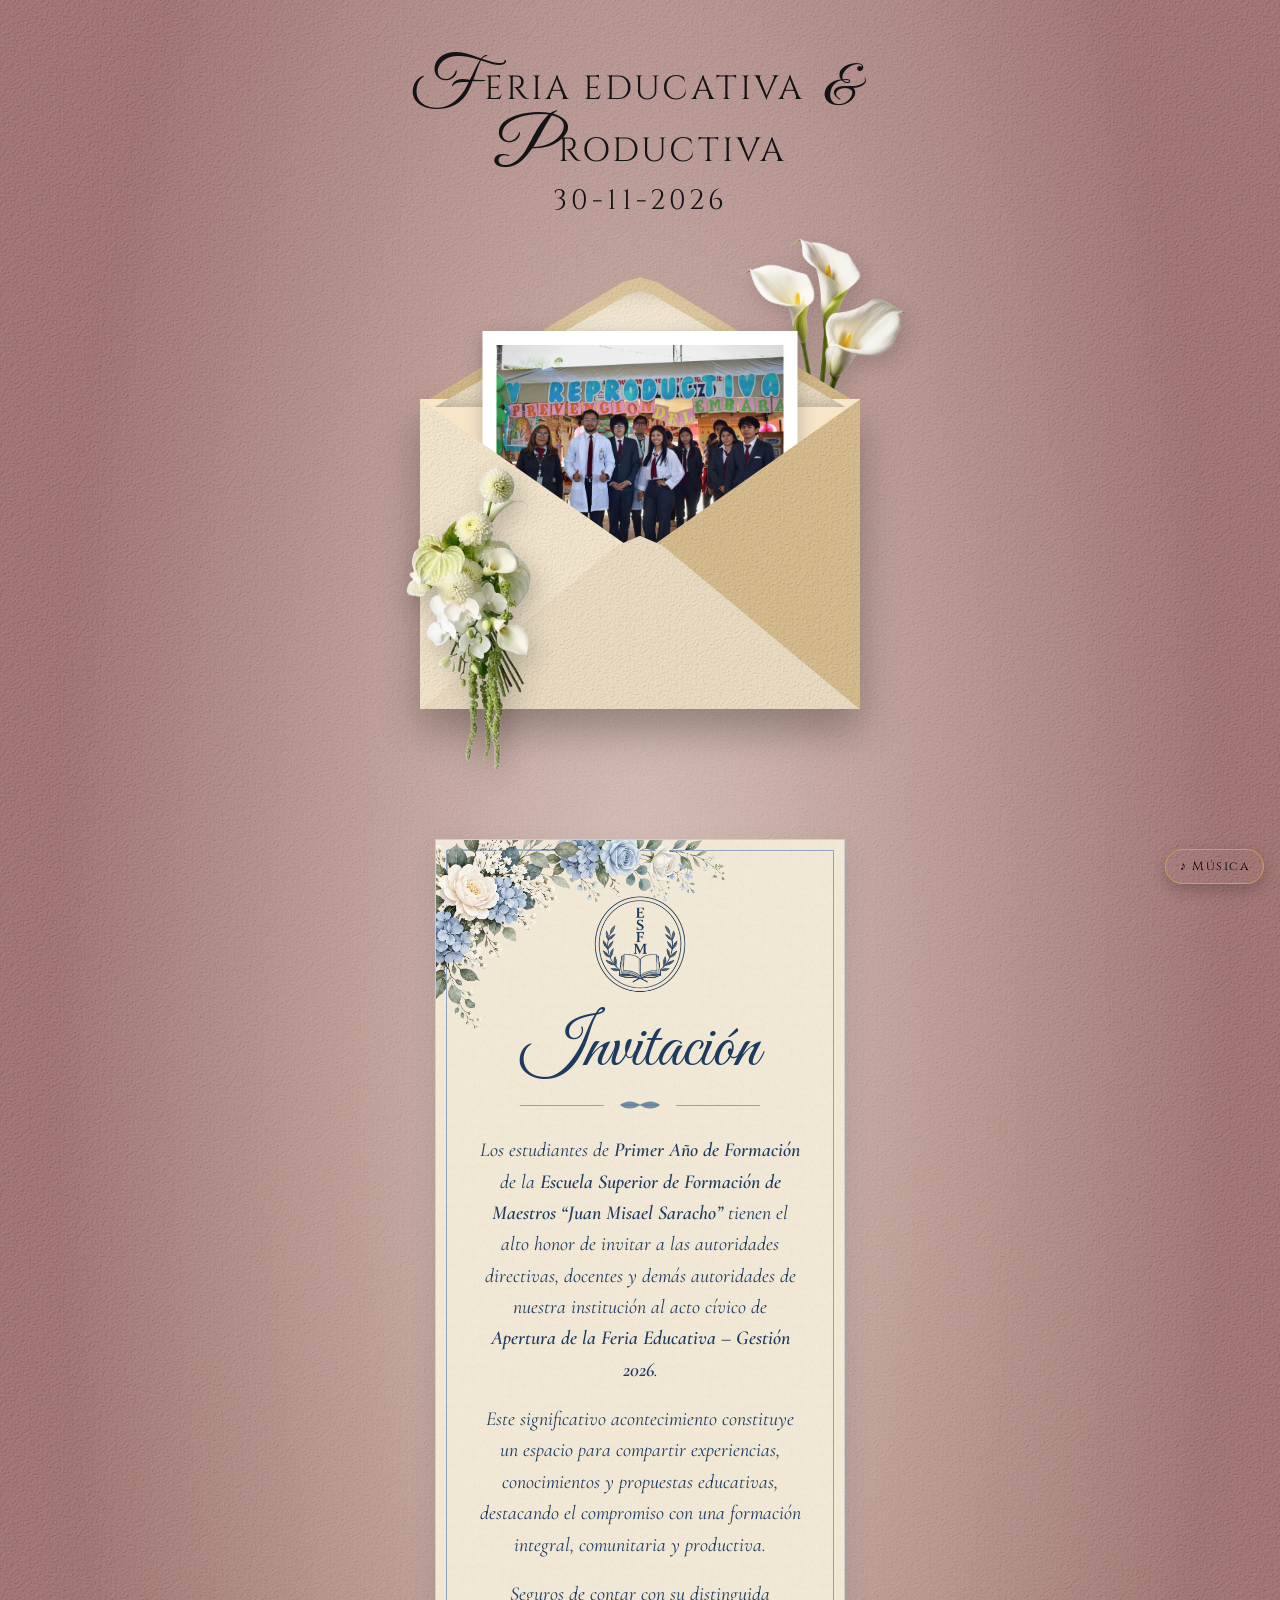
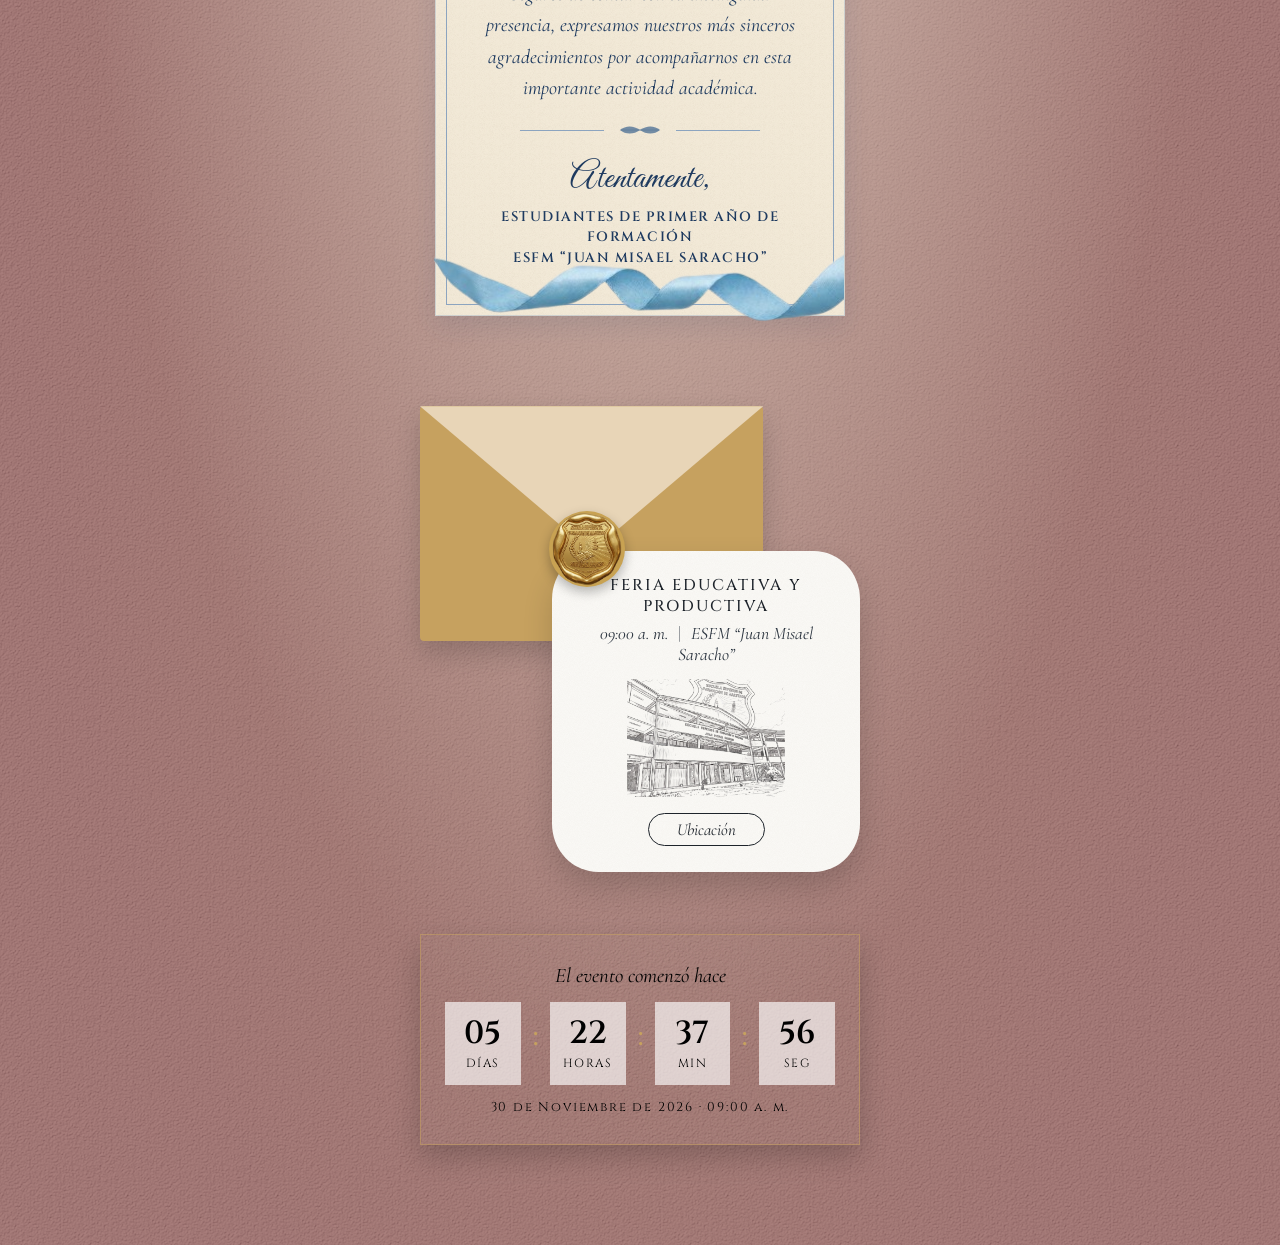
==== componentes/invitacion-final.html @ a8f08524 "first commit" ====
<!DOCTYPE html>
<html lang="es">
<head>
  <meta charset="UTF-8">
  <meta name="viewport" content="width=device-width, initial-scale=1.0">
  <title>Invitación - Feria Educativa y Productiva</title>
  <!-- Fuentes de Google Fonts -->
  <link rel="preconnect" href="https://fonts.googleapis.com">
  <link rel="preconnect" href="https://fonts.gstatic.com" crossorigin>
  <link href="https://fonts.googleapis.com/css2?family=Cinzel:wght@400;500;600&family=Cormorant+Garamond:ital,wght@0,400;0,600;1,400;1,600&family=Great+Vibes&display=swap" rel="stylesheet">
  <!-- Enlace al archivo CSS externo -->
  <link rel="stylesheet" href="style2.css">
</head>
<body>

  <div class="invitation-wrapper">

    <!-- SECCIÓN 1: Portada con el sobre -->
    <section class="hero-section">
      <header class="header-text">
        <h1 class="title-line">
          <span class="script-initial">F</span>ERIA EDUCATIVA
          <span class="script-amp">&amp;</span>
          <br>
          <span class="script-initial">P</span>RODUCTIVA
        </h1>
        <p class="event-date">30-11-2026</p>
      </header>

      <main class="envelope-scene">
        <!-- Imagen 1: Superior derecha (detrás del sobre y de la tarjeta) -->
        <img src="../assets/img/flores1.png" alt="Flores superiores" class="img-top-right">

        <!-- Parte trasera e interior del sobre -->
        <div class="envelope-back-flap"></div>
        <div class="envelope-liner"></div>
        <div class="envelope-inside"></div>

        <!-- Tarjeta / Fotografía que sale del sobre -->
        <div class="photo-card">
          <img src="../assets/img/feria.jpeg" alt="Feria Educativo y Productiva">
        </div>

        <!-- Pliegues delanteros del sobre -->
        <div class="envelope-front">
          <div class="flap-left"></div>
          <div class="flap-right"></div>
          <div class="flap-bottom"></div>
        </div>

        <!-- Imagen 2: Inferior izquierda (por delante del sobre) -->
        <img src="../assets/img/flor2.png" alt="Ramo floral inferior" class="img-bottom-left">
      </main>
    </section>

    <!-- SECCIÓN 2: Tarjeta formal de invitación -->
    <section class="content-section">
      <article class="formal-card">
        <img src="../assets/img/flores_invitacion.png" alt="Decoración superior izquierda" class="card-img-top-left">

        <div class="formal-card-inner">
          <div class="esfm-emblem">
            <img src="../assets/img/escucho.png" alt="Escudo ESFM Juan Misael Saracho" class="emblem-img">
          </div>

          <h2 class="formal-title">Invitación</h2>

          <div class="botanical-divider" aria-hidden="true">
            <span class="divider-line"></span>
            <svg viewBox="0 0 60 20" class="divider-leaf">
              <path d="M30 10 C22 4, 12 4, 5 10 C12 16, 22 16, 30 10 Z" fill="currentColor" opacity="0.85" />
              <path d="M30 10 C38 4, 48 4, 55 10 C48 16, 38 16, 30 10 Z" fill="currentColor" opacity="0.85" />
              <line x1="6" y1="10" x2="54" y2="10" stroke="currentColor" stroke-width="1" />
            </svg>
            <span class="divider-line"></span>
          </div>

          <p class="formal-paragraph">
            Los estudiantes de <strong>Primer Año de Formación</strong> de la
            <strong>Escuela Superior de Formación de Maestros “Juan Misael Saracho”</strong>
            tienen el alto honor de invitar a las autoridades directivas, docentes y demás
            autoridades de nuestra institución al acto cívico de
            <strong>Apertura de la Feria Educativa – Gestión 2026</strong>.
          </p>

          <p class="formal-paragraph">
            Este significativo acontecimiento constituye un espacio para compartir experiencias,
            conocimientos y propuestas educativas, destacando el compromiso con una formación
            integral, comunitaria y productiva.
          </p>

          <p class="formal-paragraph formal-closing-note">
            Seguros de contar con su distinguida presencia, expresamos nuestros más sinceros
            agradecimientos por acompañarnos en esta importante actividad académica.
          </p>

          <div class="botanical-divider" aria-hidden="true">
            <span class="divider-line"></span>
            <svg viewBox="0 0 60 20" class="divider-leaf">
              <path d="M30 10 C22 4, 12 4, 5 10 C12 16, 22 16, 30 10 Z" fill="currentColor" opacity="0.85" />
              <path d="M30 10 C38 4, 48 4, 55 10 C48 16, 38 16, 30 10 Z" fill="currentColor" opacity="0.85" />
              <line x1="6" y1="10" x2="54" y2="10" stroke="currentColor" stroke-width="1" />
            </svg>
            <span class="divider-line"></span>
          </div>

          <footer class="formal-signature">
            <p class="signature-script">Atentamente,</p>
            <p class="signature-org">ESTUDIANTES DE PRIMER AÑO DE FORMACIÓN</p>
            <p class="signature-institution">ESFM “JUAN MISAEL SARACHO”</p>
          </footer>
        </div>

        <img src="../assets/img/tira.png" alt="Decoración inferior" class="card-img-bottom-right">
      </article>
    </section>

    <!-- SECCIÓN 3: Sobre, sello, tarjeta de evento y ubicación en Google Maps -->
    <section class="location-section">
      <div class="location-scene">
        <div class="loc-envelope-back">
          <div class="loc-envelope-flap"></div>
        </div>

        <div class="loc-seal" aria-hidden="true">
          <img src="../assets/img/sello.png" alt="Sello ESFM" class="loc-seal-img">
        </div>

        <article class="loc-card">
          <h2 class="loc-card-title">FERIA EDUCATIVA Y PRODUCTIVA</h2>

          <p class="loc-card-meta">
            <span>09:00 a. m.</span>
            <span class="loc-meta-separator">|</span>
            <span>ESFM “Juan Misael Saracho”</span>
          </p>

          <div class="loc-venue-box">
            <img src="../assets/img/esfm.png" alt="ESFM Juan Misael Saracho" class="loc-venue-img">
          </div>

          <a
            href="https://www.google.com/maps/search/?api=1&query=ESFM+Juan+Misael+Saracho+Tarija+Bolivia"
            target="_blank"
            rel="noopener noreferrer"
            class="loc-map-btn"
          >
            Ubicación
          </a>
        </article>
      </div>
    </section>
<!-- SECCIÓN 4: Cuenta regresiva persistente al evento -->
    <section class="countdown-section" aria-label="Cuenta regresiva para el evento">
      <div class="countdown-card">
        <p class="countdown-kicker" id="countdown-status">Faltan para el inicio</p>

        <div class="countdown-grid">
          <div class="time-box">
            <span class="time-value" id="cd-days">00</span>
            <span class="time-label">Días</span>
          </div>
          <span class="time-sep">:</span>
          <div class="time-box">
            <span class="time-value" id="cd-hours">00</span>
            <span class="time-label">Horas</span>
          </div>
          <span class="time-sep">:</span>
          <div class="time-box">
            <span class="time-value" id="cd-minutes">00</span>
            <span class="time-label">Min</span>
          </div>
          <span class="time-sep">:</span>
          <div class="time-box">
            <span class="time-value" id="cd-seconds">00</span>
            <span class="time-label">Seg</span>
          </div>
        </div>

        <p class="countdown-date-note">30 de Noviembre de 2026 · 09:00 a. m.</p>
      </div>
    </section>
  </div>
<!-- Audio de fondo de la invitación -->
  <audio id="bg-music" loop preload="auto">
    <source src="../assets/music/brief.mp3" type="audio/mpeg">
  </audio>

  <!-- Botón discreto para controlar la música -->
  <button type="button" id="music-toggle" class="music-btn" aria-label="Activar o pausar música">
    ♪ Música
  </button>

  <script src="script2.js"></script>
</body>
</html>
---- componentes/style2.css ----
:root {
  --bg-paper: #722F37;
  --envelope-dark: #c6a15f;
  --envelope-mid: #F7E5C8;
  --envelope-light: #e8d5b7;
  --text-color: #141414;
}

* {
  margin: 0;
  padding: 0;
  box-sizing: border-box;
}

html {
  scroll-behavior: smooth;
}

body {
  min-height: 100vh;
  display: flex;
  flex-direction: column;
  align-items: center;
  justify-content: flex-start;
  background-color: var(--bg-paper); /* Tono arena cálido base */
  /* Textura realista de arena fina con relieve y granos */
  background-image: 
    /* 1. Iluminación suave tipo duna / luz natural */
    radial-gradient(ellipse at 50% 35%, rgba(255, 250, 240, 0.55) 0%, transparent 65%),
    radial-gradient(ellipse at 50% 55%, rgba(186, 162, 124, 0.25) 0%, transparent 70%),
    /* 2. Relieve granular 3D de arena mediante iluminación SVG */
    url("data:image/svg+xml,%3Csvg viewBox='0 0 160 160' xmlns='http://www.w3.org/2000/svg'%3E%3Cfilter id='sandTexture'%3E%3CfeTurbulence type='fractalNoise' baseFrequency='1.35' numOctaves='3' seed='12' stitchTiles='stitch' result='noise'/%3E%3CfeDiffuseLighting in='noise' lighting-color='%23f7eedc' surfaceScale='1.6' result='light'%3E%3CfeDistantLight azimuth='45' elevation='55'/%3E%3C/feDiffuseLighting%3E%3C/filter%3E%3Crect width='100%25' height='100%25' filter='url(%23sandTexture)' opacity='0.42'/%3E%3C/svg%3E");
  background-repeat: no-repeat, no-repeat, repeat;
  background-size: 100% 100%, 100% 100%, 150px 150px;
  font-family: 'Cinzel', serif;
  overflow-x: hidden;
  padding: 50px 20px 80px 20px;
}

.invitation-wrapper {
  position: relative;
  width: 100%;
  max-width: 680px;
  display: flex;
  flex-direction: column;
  align-items: center;
}

/* Contenedor de la portada */
.hero-section {
  width: 100%;
  display: flex;
  flex-direction: column;
  align-items: center;
}

/* Encabezado tipográfico */
.header-text {
  text-align: center;
  color: var(--text-color);
  margin-bottom: 120px;
  z-index: 10;
}

.title-line {
  font-size: clamp(1.35rem, 3.5vw, 2.1rem);
  font-weight: 400;
  letter-spacing: 3px;
  line-height: 1.3;
  text-transform: uppercase;
}

.script-initial {
  font-family: 'Great Vibes', cursive;
  font-size: clamp(2.8rem, 6vw, 4.2rem);
  font-weight: 400;
  letter-spacing: 0;
  line-height: 0.7;
  display: inline-block;
  transform: translateY(4px);
  margin-right: 2px;
}

.script-amp {
  font-family: 'Great Vibes', cursive;
  font-size: clamp(2.4rem, 5vw, 3.5rem);
  margin: 0 8px;
  display: inline-block;
  transform: translateY(3px);
}

.event-date {
  margin-top: 10px;
  font-size: clamp(1.2rem, 3vw, 1.75rem);
  letter-spacing: 4px;
  font-weight: 400;
}

/* Contenedor principal del sobre */
.envelope-scene {
  position: relative;
  width: 440px;
  height: 310px;
  margin-top: 60px;
  /* Espacio inferior para que el ramo colgante no choque con lo que pongas debajo */
  margin-bottom: 110px; 
}

/* =========================================================
   IMAGEN 1: Superior derecha (Detrás del sobre y la tarjeta)
   ========================================================= */
.img-top-right {
  position: absolute;
  top: -175px;
  right: -55px;
  width: 185px;
  z-index: 1;
  pointer-events: none;
  filter: drop-shadow(4px 8px 10px rgba(0, 0, 0, 0.15));
}

/* Solapa trasera del sobre */
.envelope-back-flap {
  position: absolute;
  top: -125px;
  left: 0;
  width: 100%;
  height: 130px;
  background-color: var(--envelope-dark);
  background-image:
    radial-gradient(ellipse at 50% 35%, rgba(255, 250, 240, 0.28) 0%, transparent 65%),
    url("data:image/svg+xml,%3Csvg viewBox='0 0 160 160' xmlns='http://www.w3.org/2000/svg'%3E%3Cfilter id='sandEnvelopeBack'%3E%3CfeTurbulence type='fractalNoise' baseFrequency='1.35' numOctaves='3' seed='12' stitchTiles='stitch' result='noise'/%3E%3CfeDiffuseLighting in='noise' lighting-color='%23f7eedc' surfaceScale='1.6' result='light'%3E%3CfeDistantLight azimuth='45' elevation='55'/%3E%3C/feDiffuseLighting%3E%3C/filter%3E%3Crect width='100%25' height='100%25' filter='url(%23sandEnvelopeBack)' opacity='0.38'/%3E%3C/svg%3E");
  background-repeat: no-repeat, repeat;
  background-size: 100% 100%, 150px 150px;
  clip-path: polygon(0% 100%, 46% 6%, 50% 2%, 54% 6%, 100% 100%);
  border-radius: 20px 20px 0 0;
  z-index: 2;
}
/* Interior decorativo de la solapa */
.envelope-liner {
  position: absolute;
  top: -112px;
  left: 14px;
  width: calc(100% - 28px);
  height: 120px;
  background-color: var(--envelope-light);
  background-image:
    radial-gradient(ellipse at 50% 40%, rgba(255, 250, 240, 0.45) 0%, transparent 70%),
    url("data:image/svg+xml,%3Csvg viewBox='0 0 160 160' xmlns='http://www.w3.org/2000/svg'%3E%3Cfilter id='sandEnvelopeLiner'%3E%3CfeTurbulence type='fractalNoise' baseFrequency='1.35' numOctaves='3' seed='12' stitchTiles='stitch' result='noise'/%3E%3CfeDiffuseLighting in='noise' lighting-color='%23f7eedc' surfaceScale='1.6' result='light'%3E%3CfeDistantLight azimuth='45' elevation='55'/%3E%3C/feDiffuseLighting%3E%3C/filter%3E%3Crect width='100%25' height='100%25' filter='url(%23sandEnvelopeLiner)' opacity='0.42'/%3E%3C/svg%3E");
  background-repeat: no-repeat, repeat;
  background-size: 100% 100%, 150px 150px;
  clip-path: polygon(0% 100%, 47% 6%, 50% 3%, 53% 6%, 100% 100%);
  z-index: 3;
  box-shadow: inset 0 0 20px rgba(0, 0, 0, 0.25);
}

/* Cuerpo interior oscuro del sobre */
.envelope-inside {
  position: absolute;
  inset: 0;
  background-color: var(--envelope-mid);
  box-shadow: 0 22px 38px rgba(0, 0, 0, 0.28);
  z-index: 2;
}

/* Tarjeta / Fotografía que sale del sobre */
.photo-card {
  position: absolute;
  top: -68px;
  left: 50%;
  transform: translateX(-50%);
  width: 315px;
  height: 290px;
  background-color: #ffffff;
  padding: 14px 14px 35px 14px;
  box-shadow: 0 6px 18px rgba(0, 0, 0, 0.22);
  z-index: 4;
  transition: transform 0.4s ease;
}

.envelope-scene:hover .photo-card {
  transform: translateX(-50%) translateY(-14px);
}

.photo-card img {
  width: 100%;
  height: 100%;
  object-fit: cover;
  display: block;
  background-color: #dcdad3;
}

/* Pliegues frontales del sobre */
.envelope-front {
  position: absolute;
  inset: 0;
  z-index: 5;
  pointer-events: none;
  overflow: hidden;
}

.flap-left,
.flap-right,
.flap-bottom {
  position: absolute;
  inset: 0;
  background-image:
    url("data:image/svg+xml,%3Csvg viewBox='0 0 160 160' xmlns='http://www.w3.org/2000/svg'%3E%3Cfilter id='sandFlap'%3E%3CfeTurbulence type='fractalNoise' baseFrequency='1.35' numOctaves='3' seed='12' stitchTiles='stitch' result='noise'/%3E%3CfeDiffuseLighting in='noise' lighting-color='%23f7eedc' surfaceScale='1.6' result='light'%3E%3CfeDistantLight azimuth='45' elevation='55'/%3E%3C/feDiffuseLighting%3E%3C/filter%3E%3Crect width='100%25' height='100%25' filter='url(%23sandFlap)' opacity='0.42'/%3E%3C/svg%3E");
  background-repeat: repeat;
  background-size: 150px 150px;
}

.flap-left {
  background-color: var(--envelope-mid);
  clip-path: polygon(0 0, 52% 52%, 0 100%);
  filter: drop-shadow(3px 0 6px rgba(0, 0, 0, 0.25));
}

.flap-right {
  background-color: var(--envelope-dark);
  clip-path: polygon(100% 0, 48% 52%, 100% 100%);
  filter: drop-shadow(-3px 0 6px rgba(0, 0, 0, 0.25));
}

.flap-bottom {
  background-color: var(--envelope-light);
  clip-path: polygon(0 100%, 45% 47%, 50% 44%, 55% 47%, 100% 100%);
  filter: drop-shadow(0 -4px 8px rgba(0, 0, 0, 0.3));
}

/* =========================================================
   IMAGEN 2: Inferior izquierda (Por delante del sobre)
   ========================================================= */
.img-bottom-left {
  position: absolute;
  bottom: -65px;
  left: -105px;
  width: 320px;
  z-index: 6;
  pointer-events: none;
  filter: drop-shadow(5px 10px 12px rgba(0, 0, 0, 0.22));
}

/* =========================================================
   SECCIONES INFERIORES (Scroll)
   ========================================================= */
.content-section {
  width: 100%;
  padding-top: 20px;
  text-align: center;
  color: var(--text-color);
  /* Ejemplo de altura mínima mientras agregas más bloques */
  min-height: 400px; 
}

.scroll-hint {
  font-size: 0.9rem;
  letter-spacing: 2px;
  opacity: 0.7;
}

/* Adaptación responsiva para pantallas móviles */
@media (max-width: 540px) {
  .envelope-scene {
    width: 310px;
    height: 220px;
    margin-bottom: 80px;
  }
  .photo-card {
    width: 225px;
    height: 210px;
    top: -48px;
    padding: 10px;
  }
  .envelope-back-flap {
    top: -90px;
    height: 95px;
  }
  .envelope-liner {
    top: -80px;
    height: 88px;
  }
  .img-top-right {
    width: 145px;
    top: -125px;
    right: -25px;
  }
  .img-bottom-left {
    width: 210px;
    bottom: -45px;
    left: -60px;
  }
}


/* =========================================================
   SECCIÓN 2: INVITACIÓN FORMAL (ESTILO REFERENCIA)
   ========================================================= */
.content-section {
  --card-bg: #F4EDE2;
  --celeste-claro: #A9BDD3;
  --celeste-medio: #8CA4BF;
  --celeste-oscuro: #5D7B9B;
  --azul-marino: #1E3A5F;

  width: 100%;
  max-width: 410px;
  padding-top: 20px;
}

.formal-card {
  background-color: var(--card-bg);
  background-image: url("data:image/svg+xml,%3Csvg viewBox='0 0 120 120' xmlns='http://www.w3.org/2000/svg'%3E%3Cfilter id='cardSand'%3E%3CfeTurbulence type='turbulence' baseFrequency='1.75' numOctaves='2' seed='8' stitchTiles='stitch'/%3E%3CfeColorMatrix type='matrix' values='0 0 0 0 0.40  0 0 0 0 0.34  0 0 0 0 0.24  0 0 0 0.14 0'/%3E%3C/filter%3E%3Crect width='100%25' height='100%25' filter='url(%23cardSand)'/%3E%3C/svg%3E");
  background-size: 100px 100px;
  color: var(--azul-marino);
  padding: 14px;
  box-shadow: 0 10px 24px rgba(30, 58, 95, 0.12);
  border: 1px solid rgba(140, 164, 191, 0.35);
}



.formal-card {
  position: relative; /* Necesario para posicionar las imágenes en las esquinas */
  background-color: #f3ead8;
  background-image: url("data:image/svg+xml,%3Csvg viewBox='0 0 120 120' xmlns='http://www.w3.org/2000/svg'%3E%3Cfilter id='cardSand'%3E%3CfeTurbulence type='turbulence' baseFrequency='1.75' numOctaves='2' seed='8' stitchTiles='stitch'/%3E%3CfeColorMatrix type='matrix' values='0 0 0 0 0.40  0 0 0 0 0.34  0 0 0 0 0.24  0 0 0 0.14 0'/%3E%3C/filter%3E%3Crect width='100%25' height='100%25' filter='url(%23cardSand)'/%3E%3C/svg%3E");
  background-size: 100px 100px;
  color: var(--azul-marino);
  padding: 10px;
  box-shadow: 0 10px 24px rgba(30, 58, 95, 0.12);
  border: 1px solid rgba(140, 164, 191, 0.35);
}

/* Asegura que el contenido interno quede por encima de las imágenes si llegan a rozar */
.formal-card-inner {
  position: relative;
  z-index: 2;
  border: 1.5px solid var(--celeste-medio);
  padding: 36px 32px;
  text-align: center;
}

/* Imagen dentro de la tarjeta o sección */
.card-img-top-left{
  position: absolute;
  width: 340px;      /* Cambia este valor para hacerla más grande o más pequeña */
  height: auto;      /* Mantiene la proporción original */
  max-width: none;   /* Evita que algún estilo general la limite */
  z-index: 3;
  pointer-events: none;
  top: 0px;
  left: 0px;
}
.card-img-bottom-right {
  position: absolute;
  bottom: clamp(-18px, -2.5vw, -10px);
  right: 0;
  width: clamp(160px, 42vw, 410px); /* Se adapta entre 160px en móvil y 360px en escritorio */
  height: auto;
  z-index: 3;
  pointer-events: none;
  
}


@media (max-width: 560px) {

  .card-img-top-left {
    top: 0px;
    left: 0px;
  }

  .card-img-bottom-right {
    width: clamp(140px, 90vw, 410px);
    bottom: -18px;
    right: 0;
  }
}



.esfm-emblem {
  width: 112px;
  height: 112px;
  margin: 0 auto 14px;
  display: flex;
  align-items: center;
  justify-content: center;
}

.emblem-img {
  width: 100%;
  height: 100%;
  object-fit: contain; /* Ajusta la imagen al tamaño sin recortarla ni deformarla */
  display: block;
}

.formal-title {
  font-family: 'Great Vibes', cursive;
  font-size: clamp(3rem, 7vw, 4.4rem);
  font-weight: 400;
  color: var(--azul-marino);
  line-height: 1.05;
  margin-bottom: 6px;
}

.botanical-divider {
  display: flex;
  align-items: center;
  justify-content: center;
  gap: 12px;
  max-width: 240px;
  margin: 10px auto 22px;
  color: var(--celeste-oscuro);
}

.divider-line {
  flex: 1;
  height: 1px;
  background-color: var(--celeste-medio);
}

.divider-leaf {
  width: 48px;
  height: 16px;
  flex-shrink: 0;
}

.formal-paragraph {
  font-family: 'Cormorant Garamond', serif;
  font-style: italic;
  font-size: clamp(1.08rem, 2.3vw, 1.24rem);
  line-height: 1.58;
  color: var(--azul-marino);
  margin-bottom: 18px;
}

.formal-paragraph strong {
  font-weight: 600;
}

/* Grid de DÍA / HORA / LUGAR */
.event-details-grid {
  display: grid;
  grid-template-columns: repeat(3, 1fr);
  margin: 26px 0 24px;
  padding: 12px 0;
  border-top: 1px solid rgba(140, 164, 191, 0.45);
  border-bottom: 1px solid rgba(140, 164, 191, 0.45);
}

.detail-item {
  padding: 6px 12px;
  display: flex;
  flex-direction: column;
  align-items: center;
}

.detail-item + .detail-item {
  border-left: 1px solid var(--celeste-medio);
}

.detail-icon {
  width: 26px;
  height: 26px;
  color: var(--celeste-oscuro);
  margin-bottom: 8px;
}

.detail-icon svg {
  width: 100%;
  height: 100%;
}

.detail-label {
  font-family: 'Cinzel', serif;
  font-size: 0.78rem;
  letter-spacing: 2.5px;
  font-weight: 600;
  color: var(--azul-marino);
  margin-bottom: 6px;
}

.detail-value {
  font-family: 'Cormorant Garamond', serif;
  font-style: italic;
  font-size: 1.05rem;
  line-height: 1.35;
  color: var(--azul-marino);
}

/* Firma final */
.formal-signature {
  margin-top: 8px;
}

.signature-script {
  font-family: 'Great Vibes', cursive;
  font-size: 2.2rem;
  color: var(--azul-marino);
  line-height: 1.1;
  margin-bottom: 8px;
}

.signature-org,
.signature-institution {
  font-family: 'Cinzel', serif;
  font-size: 0.85rem;
  letter-spacing: 1.5px;
  font-weight: 600;
  line-height: 1.5;
  color: var(--azul-marino);
}

@media (max-width: 560px) {
  .formal-card {
    padding: 12px;
  }

  .formal-card-inner {
    padding: 26px 16px;
  }

  .event-details-grid {
    grid-template-columns: 1fr;
    gap: 16px;
  }

  .detail-item + .detail-item {
    border-left: none;
    border-top: 1px solid rgba(140, 164, 191, 0.35);
    padding-top: 14px;
  }
}

/* =========================================================
   SECCIÓN 3: SOBRE, SELLO Y TARJETA DE UBICACIÓN
   ========================================================= */
.location-section {
  width: 100%;
  max-width: 520px;
  padding-top: 90px;
  padding-bottom: 20px;
  display: flex;
  justify-content: center;
}

.location-scene {
  position: relative;
  width: 100%;
  max-width: 440px;
  padding-bottom: 10px;
}

/* Sobre trasero */
.loc-envelope-back {
  position: relative;
  width: 78%;
  height: 235px;
  background-color: var(--envelope-dark);
  border-radius: 4px;
  box-shadow: 0 12px 26px rgba(0, 0, 0, 0.18);
  z-index: 1;
}

.loc-envelope-flap {
  position: absolute;
  inset: 0;
  background-color: var(--envelope-light);
  clip-path: polygon(0 0, 100% 0, 50% 62%);
  filter: drop-shadow(0 3px 5px rgba(0, 0, 0, 0.22));
}

/* Sello circular superpuesto */
.loc-seal {
  position: absolute;
  top: 105px;
  left: 38%;
  transform: translateX(-50%);
  width: 76px;
  height: 76px;
  border-radius: 50%;
  background-color: #c8a252;
  box-shadow: 0 5px 12px rgba(0, 0, 0, 0.28);
  z-index: 4;
  display: flex;
  align-items: center;
  justify-content: center;
  overflow: hidden;
}

.loc-seal-img {
  width: 100%;
  height: 100%;
  object-fit: cover;
  display: block;
}

/* Tarjeta blanca */
.loc-card {
  position: relative;
  width: 70%;
  margin-left: auto;
  margin-top: -90px;
  background-color: #fbfaf7;
  background-image: url("data:image/svg+xml,%3Csvg viewBox='0 0 140 140' xmlns='http://www.w3.org/2000/svg'%3E%3Cfilter id='cardPaper'%3E%3CfeTurbulence type='fractalNoise' baseFrequency='1.2' numOctaves='3' seed='19' stitchTiles='stitch'/%3E%3CfeColorMatrix type='matrix' values='0 0 0 0 0.45  0 0 0 0 0.40  0 0 0 0 0.32  0 0 0 0.08 0'/%3E%3C/filter%3E%3Crect width='100%25' height='100%25' filter='url(%23cardPaper)'/%3E%3C/svg%3E");
  background-size: 140px 140px;
  padding: 24px 20px 26px;
  box-shadow: 0 14px 30px rgba(0, 0, 0, 0.16);
  text-align: center;
  z-index: 3;
  border-radius: 15%;
}

.loc-card-title {
  font-family: 'Cinzel', serif;
  font-size: clamp(0.82rem, 2.2vw, 0.98rem);
  font-weight: 500;
  letter-spacing: 2px;
  color: #1e242b;
  margin-bottom: 6px;
}

.loc-card-meta {
  font-family: 'Cormorant Garamond', serif;
  font-style: italic;
  font-size: clamp(0.95rem, 2.4vw, 1.1rem);
  color: #2c3540;
  margin-bottom: 14px;
}

.loc-meta-separator {
  margin: 0 6px;
  font-style: normal;
  opacity: 0.65;
}

/* Contenedor de la imagen de la ESFM */
.loc-venue-box {
  width: 100%;
  max-width: 190px;
  height: 118px;
  margin: 0 auto 16px;
  display: flex;
  align-items: center;
  justify-content: center;
  overflow: hidden;
}

.loc-venue-img {
  width: 100%;
  height: 100%;
  object-fit: contain;
  display: block;
}

/* Botón pill de Ubicación */
.loc-map-btn {
  display: inline-block;
  font-family: 'Cormorant Garamond', serif;
  font-style: italic;
  font-size: 1.05rem;
  color: #1e242b;
  text-decoration: none;
  padding: 5px 28px;
  border: 1.2px solid #1e242b;
  border-radius: 999px;
  background-color: transparent;
  transition: background-color 0.25s ease, color 0.25s ease, transform 0.2s ease;
}

.loc-map-btn:hover {
  background-color: #1e242b;
  color: #fbfaf7;
  transform: translateY(-1px);
}

@media (max-width: 520px) {
  .loc-envelope-back {
    width: 82%;
    height: 195px;
  }

  .loc-seal {
    top: 80px;
    left: 42%;
    width: 64px;
    height: 64px;
  }

  .loc-card {
    width: 60%;
    margin-top: -78px;
    padding: 20px 14px 22px;
    border-radius: 15%;
  }

  .loc-venue-box {
    max-width: 155px;
    height: 98px;
  }
}

/* =========================================================
   SECCIÓN 4: CUENTA REGRESIVA PERSISTENTE
   ========================================================= */
.countdown-section {
  width: 100%;
  max-width: 440px;
  padding-top: clamp(16px, 4vw, 32px);
  padding-bottom: 20px;
}

.countdown-card {
  background-color: var(--card-bg);
  background-image: url("data:image/svg+xml,%3Csvg viewBox='0 0 120 120' xmlns='http://www.w3.org/2000/svg'%3E%3Cfilter id='cardSand'%3E%3CfeTurbulence type='turbulence' baseFrequency='1.75' numOctaves='2' seed='8' stitchTiles='stitch'/%3E%3CfeColorMatrix type='matrix' values='0 0 0 0 0.40  0 0 0 0 0.34  0 0 0 0 0.24  0 0 0 0.14 0'/%3E%3C/filter%3E%3Crect width='100%25' height='100%25' filter='url(%23cardSand)'/%3E%3C/svg%3E");
  background-size: 100px 100px;
  border: 1px solid rgba(198, 161, 95, 0.55);
  box-shadow: 0 12px 26px rgba(0, 0, 0, 0.2);
  padding: clamp(20px, 5vw, 28px) clamp(14px, 4vw, 24px);
  text-align: center;
  color: var(--azul-marino);
}

.countdown-kicker {
  font-family: 'Cormorant Garamond', serif;
  font-style: italic;
  font-size: clamp(1.1rem, 3vw, 1.3rem);
  color: var(--azul-marino);
  margin-bottom: 14px;
}

.countdown-grid {
  display: flex;
  align-items: center;
  justify-content: center;
  gap: clamp(6px, 2vw, 12px);
}

.time-box {
  flex: 1;
  min-width: 0;
  background: rgba(255, 255, 255, 0.65);
  border: 1px solid var(--celeste-medio);
  padding: clamp(10px, 2.5vw, 14px) 4px;
  display: flex;
  flex-direction: column;
  align-items: center;
}

.time-value {
  font-family: 'Cinzel', serif;
  font-size: clamp(1.35rem, 5vw, 2rem);
  font-weight: 600;
  line-height: 1.1;
  color: var(--azul-marino);
}

.time-label {
  font-family: 'Cinzel', serif;
  font-size: clamp(0.62rem, 1.8vw, 0.74rem);
  letter-spacing: 1.5px;
  text-transform: uppercase;
  color: var(--celeste-oscuro);
  margin-top: 4px;
}

.time-sep {
  font-family: 'Cinzel', serif;
  font-size: clamp(1.2rem, 4vw, 1.6rem);
  font-weight: 600;
  color: var(--envelope-dark);
  transform: translateY(-6px);
}

.countdown-date-note {
  margin-top: 14px;
  font-family: 'Cinzel', serif;
  font-size: clamp(0.7rem, 2vw, 0.8rem);
  letter-spacing: 1.8px;
  color: var(--celeste-oscuro);
}

.music-btn {
  position: fixed;
  right: 16px;
  bottom: 16px;
  z-index: 50;
  font-family: 'Cinzel', serif;
  font-size: 0.78rem;
  letter-spacing: 1.5px;
  color: var(--azul-marino);
  background-color: var(--card-bg);
  border: 1px solid var(--envelope-dark);
  border-radius: 999px;
  padding: 8px 14px;
  box-shadow: 0 6px 16px rgba(0, 0, 0, 0.22);
  cursor: pointer;
  transition: transform 0.2s ease, background-color 0.2s ease;
}

.music-btn:hover {
  transform: translateY(-2px);
}
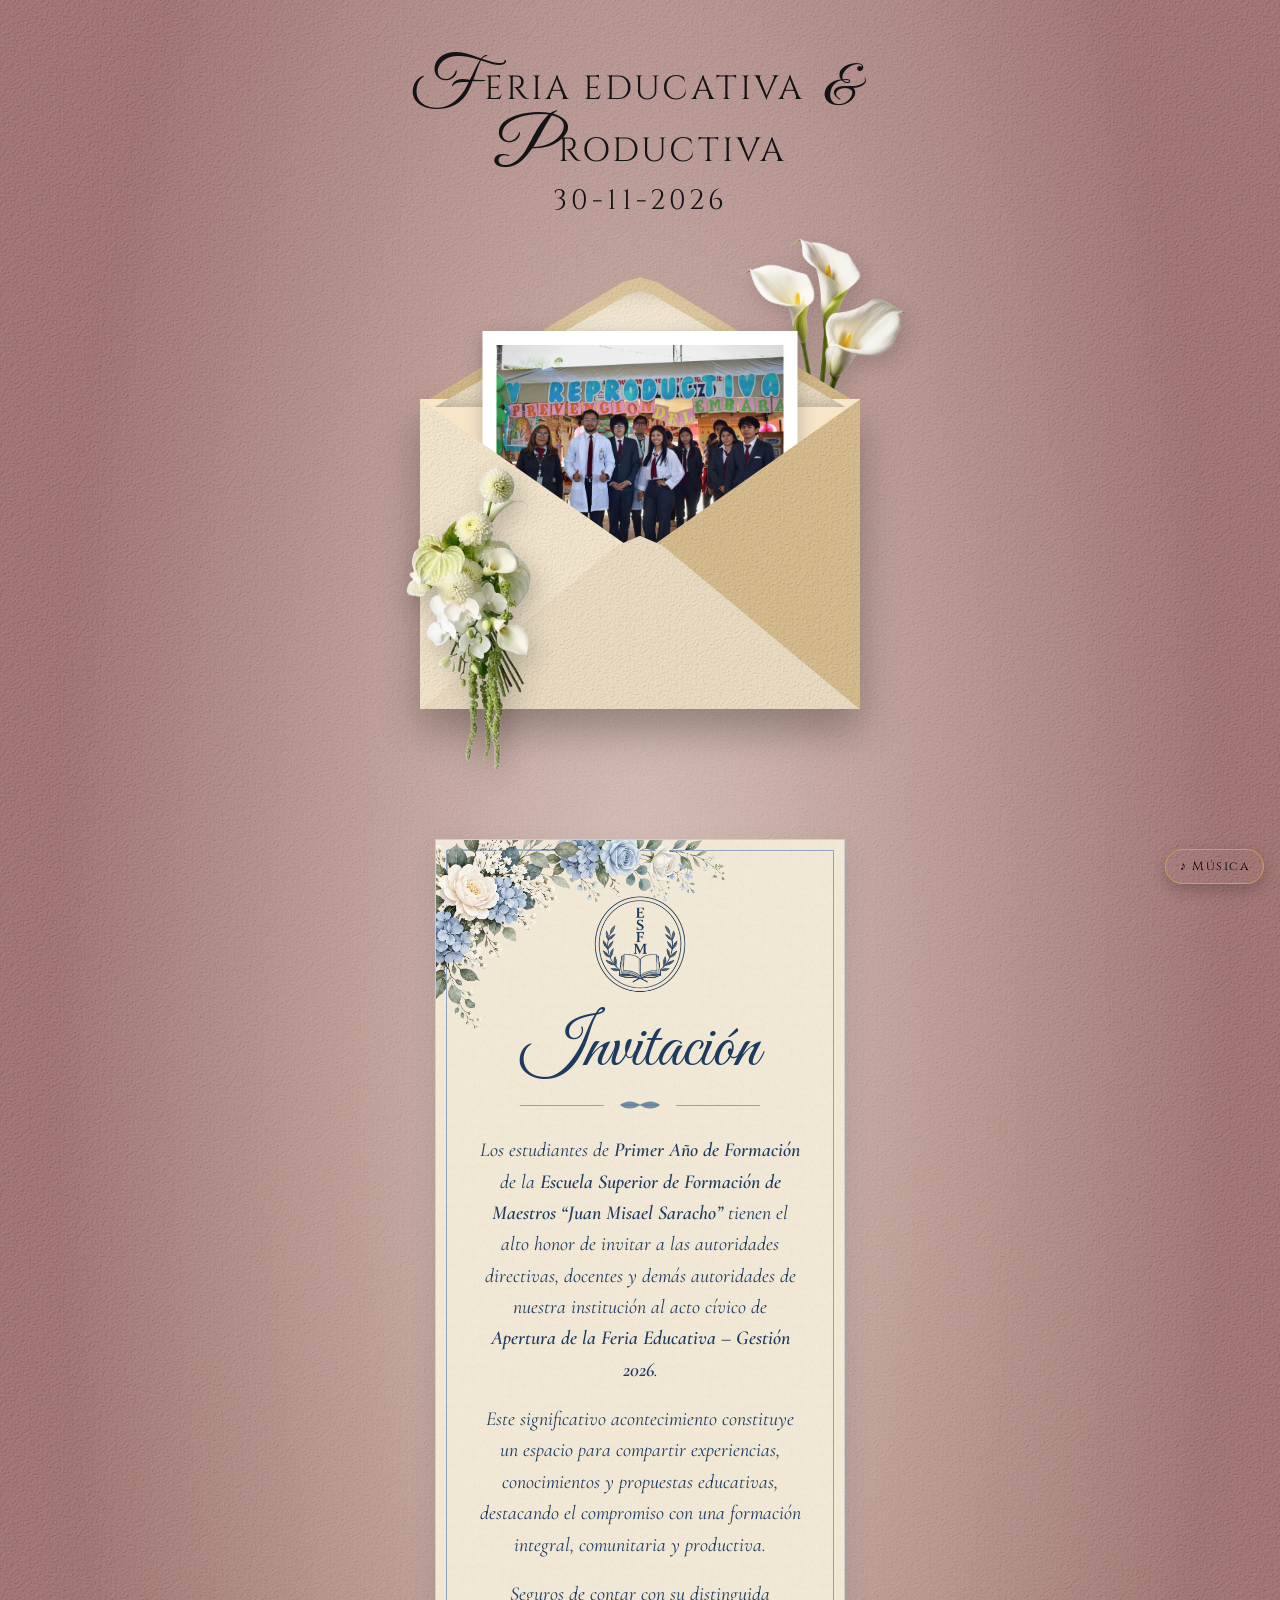
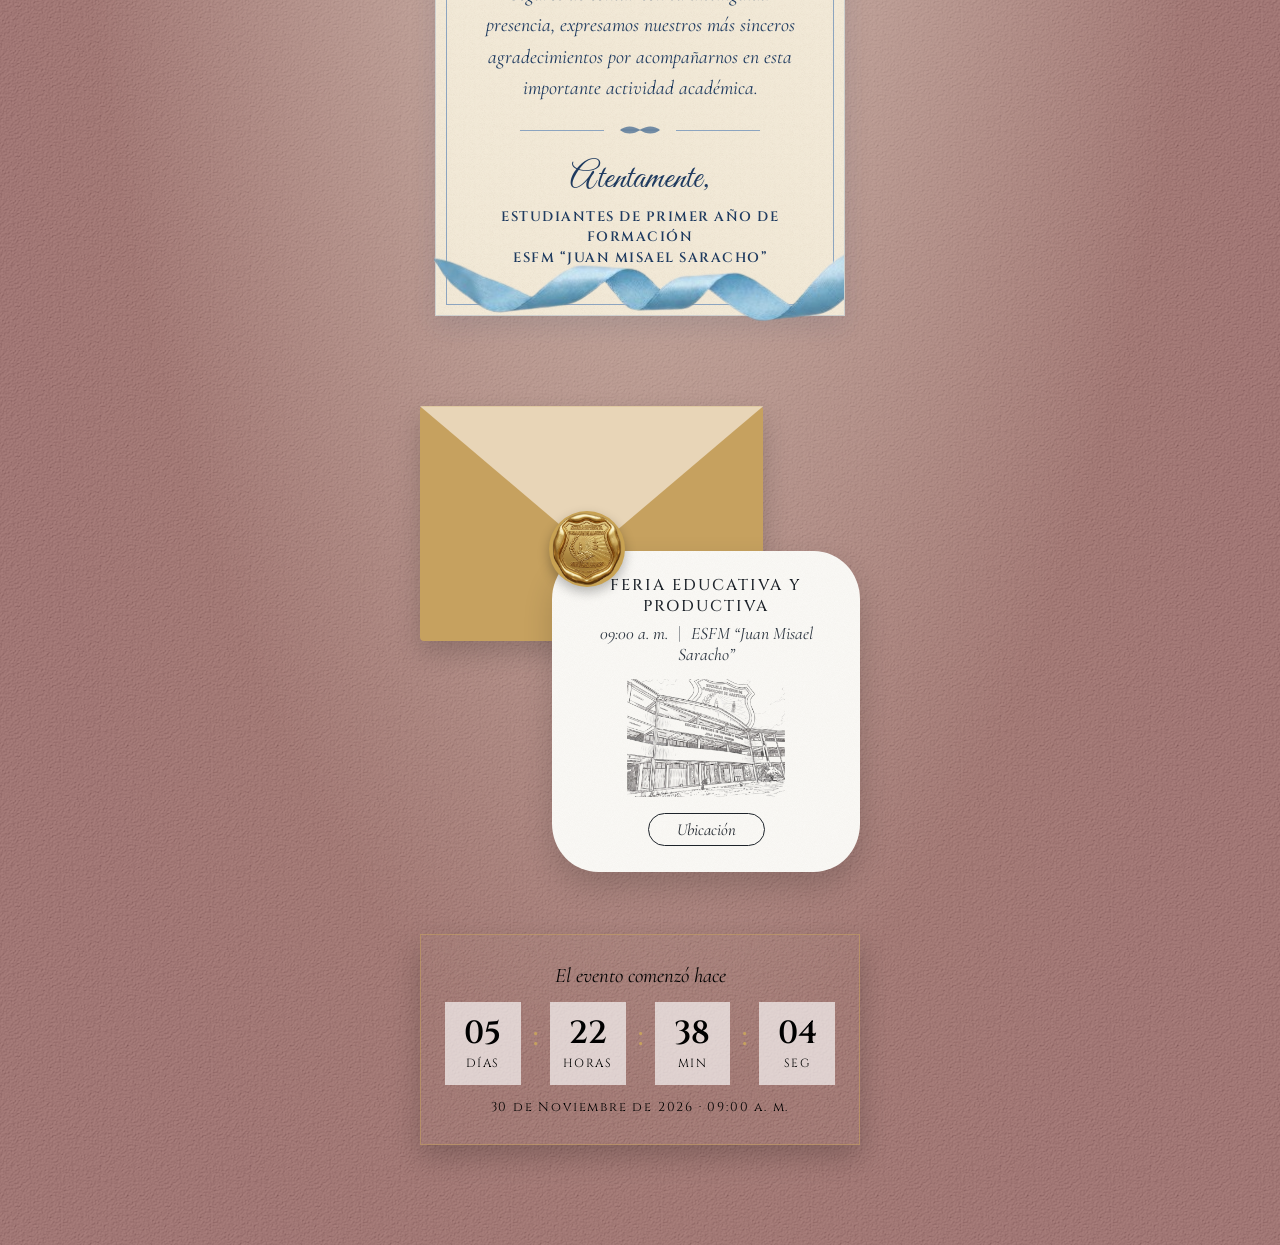
==== commit 2a71399d: "tercer commit" ====
--- a/componentes/invitacion-final.html
+++ b/componentes/invitacion-final.html
@@ -1,196 +1,196 @@
-<!DOCTYPE html>
-<html lang="es">
-<head>
-  <meta charset="UTF-8">
-  <meta name="viewport" content="width=device-width, initial-scale=1.0">
-  <title>Invitación - Feria Educativa y Productiva</title>
-  <!-- Fuentes de Google Fonts -->
-  <link rel="preconnect" href="https://fonts.googleapis.com">
-  <link rel="preconnect" href="https://fonts.gstatic.com" crossorigin>
-  <link href="https://fonts.googleapis.com/css2?family=Cinzel:wght@400;500;600&family=Cormorant+Garamond:ital,wght@0,400;0,600;1,400;1,600&family=Great+Vibes&display=swap" rel="stylesheet">
-  <!-- Enlace al archivo CSS externo -->
-  <link rel="stylesheet" href="style2.css">
-</head>
-<body>
-
-  <div class="invitation-wrapper">
-
-    <!-- SECCIÓN 1: Portada con el sobre -->
-    <section class="hero-section">
-      <header class="header-text">
-        <h1 class="title-line">
-          <span class="script-initial">F</span>ERIA EDUCATIVA
-          <span class="script-amp">&amp;</span>
-          <br>
-          <span class="script-initial">P</span>RODUCTIVA
-        </h1>
-        <p class="event-date">30-11-2026</p>
-      </header>
-
-      <main class="envelope-scene">
-        <!-- Imagen 1: Superior derecha (detrás del sobre y de la tarjeta) -->
-        <img src="../assets/img/flores1.png" alt="Flores superiores" class="img-top-right">
-
-        <!-- Parte trasera e interior del sobre -->
-        <div class="envelope-back-flap"></div>
-        <div class="envelope-liner"></div>
-        <div class="envelope-inside"></div>
-
-        <!-- Tarjeta / Fotografía que sale del sobre -->
-        <div class="photo-card">
-          <img src="../assets/img/feria.jpeg" alt="Feria Educativo y Productiva">
-        </div>
-
-        <!-- Pliegues delanteros del sobre -->
-        <div class="envelope-front">
-          <div class="flap-left"></div>
-          <div class="flap-right"></div>
-          <div class="flap-bottom"></div>
-        </div>
-
-        <!-- Imagen 2: Inferior izquierda (por delante del sobre) -->
-        <img src="../assets/img/flor2.png" alt="Ramo floral inferior" class="img-bottom-left">
-      </main>
-    </section>
-
-    <!-- SECCIÓN 2: Tarjeta formal de invitación -->
-    <section class="content-section">
-      <article class="formal-card">
-        <img src="../assets/img/flores_invitacion.png" alt="Decoración superior izquierda" class="card-img-top-left">
-
-        <div class="formal-card-inner">
-          <div class="esfm-emblem">
-            <img src="../assets/img/escucho.png" alt="Escudo ESFM Juan Misael Saracho" class="emblem-img">
-          </div>
-
-          <h2 class="formal-title">Invitación</h2>
-
-          <div class="botanical-divider" aria-hidden="true">
-            <span class="divider-line"></span>
-            <svg viewBox="0 0 60 20" class="divider-leaf">
-              <path d="M30 10 C22 4, 12 4, 5 10 C12 16, 22 16, 30 10 Z" fill="currentColor" opacity="0.85" />
-              <path d="M30 10 C38 4, 48 4, 55 10 C48 16, 38 16, 30 10 Z" fill="currentColor" opacity="0.85" />
-              <line x1="6" y1="10" x2="54" y2="10" stroke="currentColor" stroke-width="1" />
-            </svg>
-            <span class="divider-line"></span>
-          </div>
-
-          <p class="formal-paragraph">
-            Los estudiantes de <strong>Primer Año de Formación</strong> de la
-            <strong>Escuela Superior de Formación de Maestros “Juan Misael Saracho”</strong>
-            tienen el alto honor de invitar a las autoridades directivas, docentes y demás
-            autoridades de nuestra institución al acto cívico de
-            <strong>Apertura de la Feria Educativa – Gestión 2026</strong>.
-          </p>
-
-          <p class="formal-paragraph">
-            Este significativo acontecimiento constituye un espacio para compartir experiencias,
-            conocimientos y propuestas educativas, destacando el compromiso con una formación
-            integral, comunitaria y productiva.
-          </p>
-
-          <p class="formal-paragraph formal-closing-note">
-            Seguros de contar con su distinguida presencia, expresamos nuestros más sinceros
-            agradecimientos por acompañarnos en esta importante actividad académica.
-          </p>
-
-          <div class="botanical-divider" aria-hidden="true">
-            <span class="divider-line"></span>
-            <svg viewBox="0 0 60 20" class="divider-leaf">
-              <path d="M30 10 C22 4, 12 4, 5 10 C12 16, 22 16, 30 10 Z" fill="currentColor" opacity="0.85" />
-              <path d="M30 10 C38 4, 48 4, 55 10 C48 16, 38 16, 30 10 Z" fill="currentColor" opacity="0.85" />
-              <line x1="6" y1="10" x2="54" y2="10" stroke="currentColor" stroke-width="1" />
-            </svg>
-            <span class="divider-line"></span>
-          </div>
-
-          <footer class="formal-signature">
-            <p class="signature-script">Atentamente,</p>
-            <p class="signature-org">ESTUDIANTES DE PRIMER AÑO DE FORMACIÓN</p>
-            <p class="signature-institution">ESFM “JUAN MISAEL SARACHO”</p>
-          </footer>
-        </div>
-
-        <img src="../assets/img/tira.png" alt="Decoración inferior" class="card-img-bottom-right">
-      </article>
-    </section>
-
-    <!-- SECCIÓN 3: Sobre, sello, tarjeta de evento y ubicación en Google Maps -->
-    <section class="location-section">
-      <div class="location-scene">
-        <div class="loc-envelope-back">
-          <div class="loc-envelope-flap"></div>
-        </div>
-
-        <div class="loc-seal" aria-hidden="true">
-          <img src="../assets/img/sello.png" alt="Sello ESFM" class="loc-seal-img">
-        </div>
-
-        <article class="loc-card">
-          <h2 class="loc-card-title">FERIA EDUCATIVA Y PRODUCTIVA</h2>
-
-          <p class="loc-card-meta">
-            <span>09:00 a. m.</span>
-            <span class="loc-meta-separator">|</span>
-            <span>ESFM “Juan Misael Saracho”</span>
-          </p>
-
-          <div class="loc-venue-box">
-            <img src="../assets/img/esfm.png" alt="ESFM Juan Misael Saracho" class="loc-venue-img">
-          </div>
-
-          <a
-            href="https://www.google.com/maps/search/?api=1&query=ESFM+Juan+Misael+Saracho+Tarija+Bolivia"
-            target="_blank"
-            rel="noopener noreferrer"
-            class="loc-map-btn"
-          >
-            Ubicación
-          </a>
-        </article>
-      </div>
-    </section>
-<!-- SECCIÓN 4: Cuenta regresiva persistente al evento -->
-    <section class="countdown-section" aria-label="Cuenta regresiva para el evento">
-      <div class="countdown-card">
-        <p class="countdown-kicker" id="countdown-status">Faltan para el inicio</p>
-
-        <div class="countdown-grid">
-          <div class="time-box">
-            <span class="time-value" id="cd-days">00</span>
-            <span class="time-label">Días</span>
-          </div>
-          <span class="time-sep">:</span>
-          <div class="time-box">
-            <span class="time-value" id="cd-hours">00</span>
-            <span class="time-label">Horas</span>
-          </div>
-          <span class="time-sep">:</span>
-          <div class="time-box">
-            <span class="time-value" id="cd-minutes">00</span>
-            <span class="time-label">Min</span>
-          </div>
-          <span class="time-sep">:</span>
-          <div class="time-box">
-            <span class="time-value" id="cd-seconds">00</span>
-            <span class="time-label">Seg</span>
-          </div>
-        </div>
-
-        <p class="countdown-date-note">30 de Noviembre de 2026 · 09:00 a. m.</p>
-      </div>
-    </section>
-  </div>
-<!-- Audio de fondo de la invitación -->
-  <audio id="bg-music" loop preload="auto">
-    <source src="../assets/music/brief.mp3" type="audio/mpeg">
-  </audio>
-
-  <!-- Botón discreto para controlar la música -->
-  <button type="button" id="music-toggle" class="music-btn" aria-label="Activar o pausar música">
-    ♪ Música
-  </button>
-
-  <script src="script2.js"></script>
-</body>
+<!DOCTYPE html>
+<html lang="es">
+<head>
+  <meta charset="UTF-8">
+  <meta name="viewport" content="width=device-width, initial-scale=1.0">
+  <title>Invitación - Feria Educativa y Productiva</title>
+  <!-- Fuentes de Google Fonts -->
+  <link rel="preconnect" href="https://fonts.googleapis.com">
+  <link rel="preconnect" href="https://fonts.gstatic.com" crossorigin>
+  <link href="https://fonts.googleapis.com/css2?family=Cinzel:wght@400;500;600&family=Cormorant+Garamond:ital,wght@0,400;0,600;1,400;1,600&family=Great+Vibes&display=swap" rel="stylesheet">
+  <!-- Enlace al archivo CSS externo -->
+  <link rel="stylesheet" href="style2.css">
+</head>
+<body>
+
+  <div class="invitation-wrapper">
+
+    <!-- SECCIÓN 1: Portada con el sobre -->
+    <section class="hero-section">
+      <header class="header-text">
+        <h1 class="title-line">
+          <span class="script-initial">F</span>ERIA EDUCATIVA
+          <span class="script-amp">&amp;</span>
+          <br>
+          <span class="script-initial">P</span>RODUCTIVA
+        </h1>
+        <p class="event-date">30-11-2026</p>
+      </header>
+
+      <main class="envelope-scene">
+        <!-- Imagen 1: Superior derecha (detrás del sobre y de la tarjeta) -->
+        <img src="../assets/img/flores1.png" alt="Flores superiores" class="img-top-right">
+
+        <!-- Parte trasera e interior del sobre -->
+        <div class="envelope-back-flap"></div>
+        <div class="envelope-liner"></div>
+        <div class="envelope-inside"></div>
+
+        <!-- Tarjeta / Fotografía que sale del sobre -->
+        <div class="photo-card">
+          <img src="../assets/img/feria.jpeg" alt="Feria Educativo y Productiva">
+        </div>
+
+        <!-- Pliegues delanteros del sobre -->
+        <div class="envelope-front">
+          <div class="flap-left"></div>
+          <div class="flap-right"></div>
+          <div class="flap-bottom"></div>
+        </div>
+
+        <!-- Imagen 2: Inferior izquierda (por delante del sobre) -->
+        <img src="../assets/img/flor2.png" alt="Ramo floral inferior" class="img-bottom-left">
+      </main>
+    </section>
+
+    <!-- SECCIÓN 2: Tarjeta formal de invitación -->
+    <section class="content-section">
+      <article class="formal-card">
+        <img src="../assets/img/flores_invitacion.png" alt="Decoración superior izquierda" class="card-img-top-left">
+
+        <div class="formal-card-inner">
+          <div class="esfm-emblem">
+            <img src="../assets/img/escucho.png" alt="Escudo ESFM Juan Misael Saracho" class="emblem-img">
+          </div>
+
+          <h2 class="formal-title">Invitación</h2>
+
+          <div class="botanical-divider" aria-hidden="true">
+            <span class="divider-line"></span>
+            <svg viewBox="0 0 60 20" class="divider-leaf">
+              <path d="M30 10 C22 4, 12 4, 5 10 C12 16, 22 16, 30 10 Z" fill="currentColor" opacity="0.85" />
+              <path d="M30 10 C38 4, 48 4, 55 10 C48 16, 38 16, 30 10 Z" fill="currentColor" opacity="0.85" />
+              <line x1="6" y1="10" x2="54" y2="10" stroke="currentColor" stroke-width="1" />
+            </svg>
+            <span class="divider-line"></span>
+          </div>
+
+          <p class="formal-paragraph">
+            Los estudiantes de <strong>Primer Año de Formación</strong> de la
+            <strong>Escuela Superior de Formación de Maestros “Juan Misael Saracho”</strong>
+            tienen el alto honor de invitar a las autoridades directivas, docentes y demás
+            autoridades de nuestra institución al acto cívico de
+            <strong>Apertura de la Feria Educativa – Gestión 2026</strong>.
+          </p>
+
+          <p class="formal-paragraph">
+            Este significativo acontecimiento constituye un espacio para compartir experiencias,
+            conocimientos y propuestas educativas, destacando el compromiso con una formación
+            integral, comunitaria y productiva.
+          </p>
+
+          <p class="formal-paragraph formal-closing-note">
+            Seguros de contar con su distinguida presencia, expresamos nuestros más sinceros
+            agradecimientos por acompañarnos en esta importante actividad académica.
+          </p>
+
+          <div class="botanical-divider" aria-hidden="true">
+            <span class="divider-line"></span>
+            <svg viewBox="0 0 60 20" class="divider-leaf">
+              <path d="M30 10 C22 4, 12 4, 5 10 C12 16, 22 16, 30 10 Z" fill="currentColor" opacity="0.85" />
+              <path d="M30 10 C38 4, 48 4, 55 10 C48 16, 38 16, 30 10 Z" fill="currentColor" opacity="0.85" />
+              <line x1="6" y1="10" x2="54" y2="10" stroke="currentColor" stroke-width="1" />
+            </svg>
+            <span class="divider-line"></span>
+          </div>
+
+          <footer class="formal-signature">
+            <p class="signature-script">Atentamente,</p>
+            <p class="signature-org">ESTUDIANTES DE PRIMER AÑO DE FORMACIÓN</p>
+            <p class="signature-institution">ESFM “JUAN MISAEL SARACHO”</p>
+          </footer>
+        </div>
+
+        <img src="../assets/img/tira.png" alt="Decoración inferior" class="card-img-bottom-right">
+      </article>
+    </section>
+
+    <!-- SECCIÓN 3: Sobre, sello, tarjeta de evento y ubicación en Google Maps -->
+    <section class="location-section">
+      <div class="location-scene">
+        <div class="loc-envelope-back">
+          <div class="loc-envelope-flap"></div>
+        </div>
+
+        <div class="loc-seal" aria-hidden="true">
+          <img src="../assets/img/sello.png" alt="Sello ESFM" class="loc-seal-img">
+        </div>
+
+        <article class="loc-card">
+          <h2 class="loc-card-title">FERIA EDUCATIVA Y PRODUCTIVA</h2>
+
+          <p class="loc-card-meta">
+            <span>09:00 a. m.</span>
+            <span class="loc-meta-separator">|</span>
+            <span>ESFM “Juan Misael Saracho”</span>
+          </p>
+
+          <div class="loc-venue-box">
+            <img src="../assets/img/esfm.png" alt="ESFM Juan Misael Saracho" class="loc-venue-img">
+          </div>
+
+          <a
+            href="https://www.google.com/maps/search/?api=1&query=ESFM+Juan+Misael+Saracho+Tarija+Bolivia"
+            target="_blank"
+            rel="noopener noreferrer"
+            class="loc-map-btn"
+          >
+            Ubicación
+          </a>
+        </article>
+      </div>
+    </section>
+<!-- SECCIÓN 4: Cuenta regresiva persistente al evento -->
+    <section class="countdown-section" aria-label="Cuenta regresiva para el evento">
+      <div class="countdown-card">
+        <p class="countdown-kicker" id="countdown-status">Faltan para el inicio</p>
+
+        <div class="countdown-grid">
+          <div class="time-box">
+            <span class="time-value" id="cd-days">00</span>
+            <span class="time-label">Días</span>
+          </div>
+          <span class="time-sep">:</span>
+          <div class="time-box">
+            <span class="time-value" id="cd-hours">00</span>
+            <span class="time-label">Horas</span>
+          </div>
+          <span class="time-sep">:</span>
+          <div class="time-box">
+            <span class="time-value" id="cd-minutes">00</span>
+            <span class="time-label">Min</span>
+          </div>
+          <span class="time-sep">:</span>
+          <div class="time-box">
+            <span class="time-value" id="cd-seconds">00</span>
+            <span class="time-label">Seg</span>
+          </div>
+        </div>
+
+        <p class="countdown-date-note">30 de Noviembre de 2026 · 09:00 a. m.</p>
+      </div>
+    </section>
+  </div>
+<!-- Audio de fondo de la invitación -->
+  <audio id="bg-music" loop preload="auto">
+    <source src="../assets/music/brief.mp3" type="audio/mpeg">
+  </audio>
+
+  <!-- Botón discreto para controlar la música -->
+  <button type="button" id="music-toggle" class="music-btn" aria-label="Activar o pausar música">
+    ♪ Música
+  </button>
+
+  <script src="script2.js"></script>
+</body>
 </html>
--- a/componentes/style2.css
+++ b/componentes/style2.css
@@ -1,804 +1,804 @@
-:root {
-  --bg-paper: #722F37;
-  --envelope-dark: #c6a15f;
-  --envelope-mid: #F7E5C8;
-  --envelope-light: #e8d5b7;
-  --text-color: #141414;
-}
-
-* {
-  margin: 0;
-  padding: 0;
-  box-sizing: border-box;
-}
-
-html {
-  scroll-behavior: smooth;
-}
-
-body {
-  min-height: 100vh;
-  display: flex;
-  flex-direction: column;
-  align-items: center;
-  justify-content: flex-start;
-  background-color: var(--bg-paper); /* Tono arena cálido base */
-  /* Textura realista de arena fina con relieve y granos */
-  background-image: 
-    /* 1. Iluminación suave tipo duna / luz natural */
-    radial-gradient(ellipse at 50% 35%, rgba(255, 250, 240, 0.55) 0%, transparent 65%),
-    radial-gradient(ellipse at 50% 55%, rgba(186, 162, 124, 0.25) 0%, transparent 70%),
-    /* 2. Relieve granular 3D de arena mediante iluminación SVG */
-    url("data:image/svg+xml,%3Csvg viewBox='0 0 160 160' xmlns='http://www.w3.org/2000/svg'%3E%3Cfilter id='sandTexture'%3E%3CfeTurbulence type='fractalNoise' baseFrequency='1.35' numOctaves='3' seed='12' stitchTiles='stitch' result='noise'/%3E%3CfeDiffuseLighting in='noise' lighting-color='%23f7eedc' surfaceScale='1.6' result='light'%3E%3CfeDistantLight azimuth='45' elevation='55'/%3E%3C/feDiffuseLighting%3E%3C/filter%3E%3Crect width='100%25' height='100%25' filter='url(%23sandTexture)' opacity='0.42'/%3E%3C/svg%3E");
-  background-repeat: no-repeat, no-repeat, repeat;
-  background-size: 100% 100%, 100% 100%, 150px 150px;
-  font-family: 'Cinzel', serif;
-  overflow-x: hidden;
-  padding: 50px 20px 80px 20px;
-}
-
-.invitation-wrapper {
-  position: relative;
-  width: 100%;
-  max-width: 680px;
-  display: flex;
-  flex-direction: column;
-  align-items: center;
-}
-
-/* Contenedor de la portada */
-.hero-section {
-  width: 100%;
-  display: flex;
-  flex-direction: column;
-  align-items: center;
-}
-
-/* Encabezado tipográfico */
-.header-text {
-  text-align: center;
-  color: var(--text-color);
-  margin-bottom: 120px;
-  z-index: 10;
-}
-
-.title-line {
-  font-size: clamp(1.35rem, 3.5vw, 2.1rem);
-  font-weight: 400;
-  letter-spacing: 3px;
-  line-height: 1.3;
-  text-transform: uppercase;
-}
-
-.script-initial {
-  font-family: 'Great Vibes', cursive;
-  font-size: clamp(2.8rem, 6vw, 4.2rem);
-  font-weight: 400;
-  letter-spacing: 0;
-  line-height: 0.7;
-  display: inline-block;
-  transform: translateY(4px);
-  margin-right: 2px;
-}
-
-.script-amp {
-  font-family: 'Great Vibes', cursive;
-  font-size: clamp(2.4rem, 5vw, 3.5rem);
-  margin: 0 8px;
-  display: inline-block;
-  transform: translateY(3px);
-}
-
-.event-date {
-  margin-top: 10px;
-  font-size: clamp(1.2rem, 3vw, 1.75rem);
-  letter-spacing: 4px;
-  font-weight: 400;
-}
-
-/* Contenedor principal del sobre */
-.envelope-scene {
-  position: relative;
-  width: 440px;
-  height: 310px;
-  margin-top: 60px;
-  /* Espacio inferior para que el ramo colgante no choque con lo que pongas debajo */
-  margin-bottom: 110px; 
-}
-
-/* =========================================================
-   IMAGEN 1: Superior derecha (Detrás del sobre y la tarjeta)
-   ========================================================= */
-.img-top-right {
-  position: absolute;
-  top: -175px;
-  right: -55px;
-  width: 185px;
-  z-index: 1;
-  pointer-events: none;
-  filter: drop-shadow(4px 8px 10px rgba(0, 0, 0, 0.15));
-}
-
-/* Solapa trasera del sobre */
-.envelope-back-flap {
-  position: absolute;
-  top: -125px;
-  left: 0;
-  width: 100%;
-  height: 130px;
-  background-color: var(--envelope-dark);
-  background-image:
-    radial-gradient(ellipse at 50% 35%, rgba(255, 250, 240, 0.28) 0%, transparent 65%),
-    url("data:image/svg+xml,%3Csvg viewBox='0 0 160 160' xmlns='http://www.w3.org/2000/svg'%3E%3Cfilter id='sandEnvelopeBack'%3E%3CfeTurbulence type='fractalNoise' baseFrequency='1.35' numOctaves='3' seed='12' stitchTiles='stitch' result='noise'/%3E%3CfeDiffuseLighting in='noise' lighting-color='%23f7eedc' surfaceScale='1.6' result='light'%3E%3CfeDistantLight azimuth='45' elevation='55'/%3E%3C/feDiffuseLighting%3E%3C/filter%3E%3Crect width='100%25' height='100%25' filter='url(%23sandEnvelopeBack)' opacity='0.38'/%3E%3C/svg%3E");
-  background-repeat: no-repeat, repeat;
-  background-size: 100% 100%, 150px 150px;
-  clip-path: polygon(0% 100%, 46% 6%, 50% 2%, 54% 6%, 100% 100%);
-  border-radius: 20px 20px 0 0;
-  z-index: 2;
-}
-/* Interior decorativo de la solapa */
-.envelope-liner {
-  position: absolute;
-  top: -112px;
-  left: 14px;
-  width: calc(100% - 28px);
-  height: 120px;
-  background-color: var(--envelope-light);
-  background-image:
-    radial-gradient(ellipse at 50% 40%, rgba(255, 250, 240, 0.45) 0%, transparent 70%),
-    url("data:image/svg+xml,%3Csvg viewBox='0 0 160 160' xmlns='http://www.w3.org/2000/svg'%3E%3Cfilter id='sandEnvelopeLiner'%3E%3CfeTurbulence type='fractalNoise' baseFrequency='1.35' numOctaves='3' seed='12' stitchTiles='stitch' result='noise'/%3E%3CfeDiffuseLighting in='noise' lighting-color='%23f7eedc' surfaceScale='1.6' result='light'%3E%3CfeDistantLight azimuth='45' elevation='55'/%3E%3C/feDiffuseLighting%3E%3C/filter%3E%3Crect width='100%25' height='100%25' filter='url(%23sandEnvelopeLiner)' opacity='0.42'/%3E%3C/svg%3E");
-  background-repeat: no-repeat, repeat;
-  background-size: 100% 100%, 150px 150px;
-  clip-path: polygon(0% 100%, 47% 6%, 50% 3%, 53% 6%, 100% 100%);
-  z-index: 3;
-  box-shadow: inset 0 0 20px rgba(0, 0, 0, 0.25);
-}
-
-/* Cuerpo interior oscuro del sobre */
-.envelope-inside {
-  position: absolute;
-  inset: 0;
-  background-color: var(--envelope-mid);
-  box-shadow: 0 22px 38px rgba(0, 0, 0, 0.28);
-  z-index: 2;
-}
-
-/* Tarjeta / Fotografía que sale del sobre */
-.photo-card {
-  position: absolute;
-  top: -68px;
-  left: 50%;
-  transform: translateX(-50%);
-  width: 315px;
-  height: 290px;
-  background-color: #ffffff;
-  padding: 14px 14px 35px 14px;
-  box-shadow: 0 6px 18px rgba(0, 0, 0, 0.22);
-  z-index: 4;
-  transition: transform 0.4s ease;
-}
-
-.envelope-scene:hover .photo-card {
-  transform: translateX(-50%) translateY(-14px);
-}
-
-.photo-card img {
-  width: 100%;
-  height: 100%;
-  object-fit: cover;
-  display: block;
-  background-color: #dcdad3;
-}
-
-/* Pliegues frontales del sobre */
-.envelope-front {
-  position: absolute;
-  inset: 0;
-  z-index: 5;
-  pointer-events: none;
-  overflow: hidden;
-}
-
-.flap-left,
-.flap-right,
-.flap-bottom {
-  position: absolute;
-  inset: 0;
-  background-image:
-    url("data:image/svg+xml,%3Csvg viewBox='0 0 160 160' xmlns='http://www.w3.org/2000/svg'%3E%3Cfilter id='sandFlap'%3E%3CfeTurbulence type='fractalNoise' baseFrequency='1.35' numOctaves='3' seed='12' stitchTiles='stitch' result='noise'/%3E%3CfeDiffuseLighting in='noise' lighting-color='%23f7eedc' surfaceScale='1.6' result='light'%3E%3CfeDistantLight azimuth='45' elevation='55'/%3E%3C/feDiffuseLighting%3E%3C/filter%3E%3Crect width='100%25' height='100%25' filter='url(%23sandFlap)' opacity='0.42'/%3E%3C/svg%3E");
-  background-repeat: repeat;
-  background-size: 150px 150px;
-}
-
-.flap-left {
-  background-color: var(--envelope-mid);
-  clip-path: polygon(0 0, 52% 52%, 0 100%);
-  filter: drop-shadow(3px 0 6px rgba(0, 0, 0, 0.25));
-}
-
-.flap-right {
-  background-color: var(--envelope-dark);
-  clip-path: polygon(100% 0, 48% 52%, 100% 100%);
-  filter: drop-shadow(-3px 0 6px rgba(0, 0, 0, 0.25));
-}
-
-.flap-bottom {
-  background-color: var(--envelope-light);
-  clip-path: polygon(0 100%, 45% 47%, 50% 44%, 55% 47%, 100% 100%);
-  filter: drop-shadow(0 -4px 8px rgba(0, 0, 0, 0.3));
-}
-
-/* =========================================================
-   IMAGEN 2: Inferior izquierda (Por delante del sobre)
-   ========================================================= */
-.img-bottom-left {
-  position: absolute;
-  bottom: -65px;
-  left: -105px;
-  width: 320px;
-  z-index: 6;
-  pointer-events: none;
-  filter: drop-shadow(5px 10px 12px rgba(0, 0, 0, 0.22));
-}
-
-/* =========================================================
-   SECCIONES INFERIORES (Scroll)
-   ========================================================= */
-.content-section {
-  width: 100%;
-  padding-top: 20px;
-  text-align: center;
-  color: var(--text-color);
-  /* Ejemplo de altura mínima mientras agregas más bloques */
-  min-height: 400px; 
-}
-
-.scroll-hint {
-  font-size: 0.9rem;
-  letter-spacing: 2px;
-  opacity: 0.7;
-}
-
-/* Adaptación responsiva para pantallas móviles */
-@media (max-width: 540px) {
-  .envelope-scene {
-    width: 310px;
-    height: 220px;
-    margin-bottom: 80px;
-  }
-  .photo-card {
-    width: 225px;
-    height: 210px;
-    top: -48px;
-    padding: 10px;
-  }
-  .envelope-back-flap {
-    top: -90px;
-    height: 95px;
-  }
-  .envelope-liner {
-    top: -80px;
-    height: 88px;
-  }
-  .img-top-right {
-    width: 145px;
-    top: -125px;
-    right: -25px;
-  }
-  .img-bottom-left {
-    width: 210px;
-    bottom: -45px;
-    left: -60px;
-  }
-}
-
-
-/* =========================================================
-   SECCIÓN 2: INVITACIÓN FORMAL (ESTILO REFERENCIA)
-   ========================================================= */
-.content-section {
-  --card-bg: #F4EDE2;
-  --celeste-claro: #A9BDD3;
-  --celeste-medio: #8CA4BF;
-  --celeste-oscuro: #5D7B9B;
-  --azul-marino: #1E3A5F;
-
-  width: 100%;
-  max-width: 410px;
-  padding-top: 20px;
-}
-
-.formal-card {
-  background-color: var(--card-bg);
-  background-image: url("data:image/svg+xml,%3Csvg viewBox='0 0 120 120' xmlns='http://www.w3.org/2000/svg'%3E%3Cfilter id='cardSand'%3E%3CfeTurbulence type='turbulence' baseFrequency='1.75' numOctaves='2' seed='8' stitchTiles='stitch'/%3E%3CfeColorMatrix type='matrix' values='0 0 0 0 0.40  0 0 0 0 0.34  0 0 0 0 0.24  0 0 0 0.14 0'/%3E%3C/filter%3E%3Crect width='100%25' height='100%25' filter='url(%23cardSand)'/%3E%3C/svg%3E");
-  background-size: 100px 100px;
-  color: var(--azul-marino);
-  padding: 14px;
-  box-shadow: 0 10px 24px rgba(30, 58, 95, 0.12);
-  border: 1px solid rgba(140, 164, 191, 0.35);
-}
-
-
-
-.formal-card {
-  position: relative; /* Necesario para posicionar las imágenes en las esquinas */
-  background-color: #f3ead8;
-  background-image: url("data:image/svg+xml,%3Csvg viewBox='0 0 120 120' xmlns='http://www.w3.org/2000/svg'%3E%3Cfilter id='cardSand'%3E%3CfeTurbulence type='turbulence' baseFrequency='1.75' numOctaves='2' seed='8' stitchTiles='stitch'/%3E%3CfeColorMatrix type='matrix' values='0 0 0 0 0.40  0 0 0 0 0.34  0 0 0 0 0.24  0 0 0 0.14 0'/%3E%3C/filter%3E%3Crect width='100%25' height='100%25' filter='url(%23cardSand)'/%3E%3C/svg%3E");
-  background-size: 100px 100px;
-  color: var(--azul-marino);
-  padding: 10px;
-  box-shadow: 0 10px 24px rgba(30, 58, 95, 0.12);
-  border: 1px solid rgba(140, 164, 191, 0.35);
-}
-
-/* Asegura que el contenido interno quede por encima de las imágenes si llegan a rozar */
-.formal-card-inner {
-  position: relative;
-  z-index: 2;
-  border: 1.5px solid var(--celeste-medio);
-  padding: 36px 32px;
-  text-align: center;
-}
-
-/* Imagen dentro de la tarjeta o sección */
-.card-img-top-left{
-  position: absolute;
-  width: 340px;      /* Cambia este valor para hacerla más grande o más pequeña */
-  height: auto;      /* Mantiene la proporción original */
-  max-width: none;   /* Evita que algún estilo general la limite */
-  z-index: 3;
-  pointer-events: none;
-  top: 0px;
-  left: 0px;
-}
-.card-img-bottom-right {
-  position: absolute;
-  bottom: clamp(-18px, -2.5vw, -10px);
-  right: 0;
-  width: clamp(160px, 42vw, 410px); /* Se adapta entre 160px en móvil y 360px en escritorio */
-  height: auto;
-  z-index: 3;
-  pointer-events: none;
-  
-}
-
-
-@media (max-width: 560px) {
-
-  .card-img-top-left {
-    top: 0px;
-    left: 0px;
-  }
-
-  .card-img-bottom-right {
-    width: clamp(140px, 90vw, 410px);
-    bottom: -18px;
-    right: 0;
-  }
-}
-
-
-
-.esfm-emblem {
-  width: 112px;
-  height: 112px;
-  margin: 0 auto 14px;
-  display: flex;
-  align-items: center;
-  justify-content: center;
-}
-
-.emblem-img {
-  width: 100%;
-  height: 100%;
-  object-fit: contain; /* Ajusta la imagen al tamaño sin recortarla ni deformarla */
-  display: block;
-}
-
-.formal-title {
-  font-family: 'Great Vibes', cursive;
-  font-size: clamp(3rem, 7vw, 4.4rem);
-  font-weight: 400;
-  color: var(--azul-marino);
-  line-height: 1.05;
-  margin-bottom: 6px;
-}
-
-.botanical-divider {
-  display: flex;
-  align-items: center;
-  justify-content: center;
-  gap: 12px;
-  max-width: 240px;
-  margin: 10px auto 22px;
-  color: var(--celeste-oscuro);
-}
-
-.divider-line {
-  flex: 1;
-  height: 1px;
-  background-color: var(--celeste-medio);
-}
-
-.divider-leaf {
-  width: 48px;
-  height: 16px;
-  flex-shrink: 0;
-}
-
-.formal-paragraph {
-  font-family: 'Cormorant Garamond', serif;
-  font-style: italic;
-  font-size: clamp(1.08rem, 2.3vw, 1.24rem);
-  line-height: 1.58;
-  color: var(--azul-marino);
-  margin-bottom: 18px;
-}
-
-.formal-paragraph strong {
-  font-weight: 600;
-}
-
-/* Grid de DÍA / HORA / LUGAR */
-.event-details-grid {
-  display: grid;
-  grid-template-columns: repeat(3, 1fr);
-  margin: 26px 0 24px;
-  padding: 12px 0;
-  border-top: 1px solid rgba(140, 164, 191, 0.45);
-  border-bottom: 1px solid rgba(140, 164, 191, 0.45);
-}
-
-.detail-item {
-  padding: 6px 12px;
-  display: flex;
-  flex-direction: column;
-  align-items: center;
-}
-
-.detail-item + .detail-item {
-  border-left: 1px solid var(--celeste-medio);
-}
-
-.detail-icon {
-  width: 26px;
-  height: 26px;
-  color: var(--celeste-oscuro);
-  margin-bottom: 8px;
-}
-
-.detail-icon svg {
-  width: 100%;
-  height: 100%;
-}
-
-.detail-label {
-  font-family: 'Cinzel', serif;
-  font-size: 0.78rem;
-  letter-spacing: 2.5px;
-  font-weight: 600;
-  color: var(--azul-marino);
-  margin-bottom: 6px;
-}
-
-.detail-value {
-  font-family: 'Cormorant Garamond', serif;
-  font-style: italic;
-  font-size: 1.05rem;
-  line-height: 1.35;
-  color: var(--azul-marino);
-}
-
-/* Firma final */
-.formal-signature {
-  margin-top: 8px;
-}
-
-.signature-script {
-  font-family: 'Great Vibes', cursive;
-  font-size: 2.2rem;
-  color: var(--azul-marino);
-  line-height: 1.1;
-  margin-bottom: 8px;
-}
-
-.signature-org,
-.signature-institution {
-  font-family: 'Cinzel', serif;
-  font-size: 0.85rem;
-  letter-spacing: 1.5px;
-  font-weight: 600;
-  line-height: 1.5;
-  color: var(--azul-marino);
-}
-
-@media (max-width: 560px) {
-  .formal-card {
-    padding: 12px;
-  }
-
-  .formal-card-inner {
-    padding: 26px 16px;
-  }
-
-  .event-details-grid {
-    grid-template-columns: 1fr;
-    gap: 16px;
-  }
-
-  .detail-item + .detail-item {
-    border-left: none;
-    border-top: 1px solid rgba(140, 164, 191, 0.35);
-    padding-top: 14px;
-  }
-}
-
-/* =========================================================
-   SECCIÓN 3: SOBRE, SELLO Y TARJETA DE UBICACIÓN
-   ========================================================= */
-.location-section {
-  width: 100%;
-  max-width: 520px;
-  padding-top: 90px;
-  padding-bottom: 20px;
-  display: flex;
-  justify-content: center;
-}
-
-.location-scene {
-  position: relative;
-  width: 100%;
-  max-width: 440px;
-  padding-bottom: 10px;
-}
-
-/* Sobre trasero */
-.loc-envelope-back {
-  position: relative;
-  width: 78%;
-  height: 235px;
-  background-color: var(--envelope-dark);
-  border-radius: 4px;
-  box-shadow: 0 12px 26px rgba(0, 0, 0, 0.18);
-  z-index: 1;
-}
-
-.loc-envelope-flap {
-  position: absolute;
-  inset: 0;
-  background-color: var(--envelope-light);
-  clip-path: polygon(0 0, 100% 0, 50% 62%);
-  filter: drop-shadow(0 3px 5px rgba(0, 0, 0, 0.22));
-}
-
-/* Sello circular superpuesto */
-.loc-seal {
-  position: absolute;
-  top: 105px;
-  left: 38%;
-  transform: translateX(-50%);
-  width: 76px;
-  height: 76px;
-  border-radius: 50%;
-  background-color: #c8a252;
-  box-shadow: 0 5px 12px rgba(0, 0, 0, 0.28);
-  z-index: 4;
-  display: flex;
-  align-items: center;
-  justify-content: center;
-  overflow: hidden;
-}
-
-.loc-seal-img {
-  width: 100%;
-  height: 100%;
-  object-fit: cover;
-  display: block;
-}
-
-/* Tarjeta blanca */
-.loc-card {
-  position: relative;
-  width: 70%;
-  margin-left: auto;
-  margin-top: -90px;
-  background-color: #fbfaf7;
-  background-image: url("data:image/svg+xml,%3Csvg viewBox='0 0 140 140' xmlns='http://www.w3.org/2000/svg'%3E%3Cfilter id='cardPaper'%3E%3CfeTurbulence type='fractalNoise' baseFrequency='1.2' numOctaves='3' seed='19' stitchTiles='stitch'/%3E%3CfeColorMatrix type='matrix' values='0 0 0 0 0.45  0 0 0 0 0.40  0 0 0 0 0.32  0 0 0 0.08 0'/%3E%3C/filter%3E%3Crect width='100%25' height='100%25' filter='url(%23cardPaper)'/%3E%3C/svg%3E");
-  background-size: 140px 140px;
-  padding: 24px 20px 26px;
-  box-shadow: 0 14px 30px rgba(0, 0, 0, 0.16);
-  text-align: center;
-  z-index: 3;
-  border-radius: 15%;
-}
-
-.loc-card-title {
-  font-family: 'Cinzel', serif;
-  font-size: clamp(0.82rem, 2.2vw, 0.98rem);
-  font-weight: 500;
-  letter-spacing: 2px;
-  color: #1e242b;
-  margin-bottom: 6px;
-}
-
-.loc-card-meta {
-  font-family: 'Cormorant Garamond', serif;
-  font-style: italic;
-  font-size: clamp(0.95rem, 2.4vw, 1.1rem);
-  color: #2c3540;
-  margin-bottom: 14px;
-}
-
-.loc-meta-separator {
-  margin: 0 6px;
-  font-style: normal;
-  opacity: 0.65;
-}
-
-/* Contenedor de la imagen de la ESFM */
-.loc-venue-box {
-  width: 100%;
-  max-width: 190px;
-  height: 118px;
-  margin: 0 auto 16px;
-  display: flex;
-  align-items: center;
-  justify-content: center;
-  overflow: hidden;
-}
-
-.loc-venue-img {
-  width: 100%;
-  height: 100%;
-  object-fit: contain;
-  display: block;
-}
-
-/* Botón pill de Ubicación */
-.loc-map-btn {
-  display: inline-block;
-  font-family: 'Cormorant Garamond', serif;
-  font-style: italic;
-  font-size: 1.05rem;
-  color: #1e242b;
-  text-decoration: none;
-  padding: 5px 28px;
-  border: 1.2px solid #1e242b;
-  border-radius: 999px;
-  background-color: transparent;
-  transition: background-color 0.25s ease, color 0.25s ease, transform 0.2s ease;
-}
-
-.loc-map-btn:hover {
-  background-color: #1e242b;
-  color: #fbfaf7;
-  transform: translateY(-1px);
-}
-
-@media (max-width: 520px) {
-  .loc-envelope-back {
-    width: 82%;
-    height: 195px;
-  }
-
-  .loc-seal {
-    top: 80px;
-    left: 42%;
-    width: 64px;
-    height: 64px;
-  }
-
-  .loc-card {
-    width: 60%;
-    margin-top: -78px;
-    padding: 20px 14px 22px;
-    border-radius: 15%;
-  }
-
-  .loc-venue-box {
-    max-width: 155px;
-    height: 98px;
-  }
-}
-
-/* =========================================================
-   SECCIÓN 4: CUENTA REGRESIVA PERSISTENTE
-   ========================================================= */
-.countdown-section {
-  width: 100%;
-  max-width: 440px;
-  padding-top: clamp(16px, 4vw, 32px);
-  padding-bottom: 20px;
-}
-
-.countdown-card {
-  background-color: var(--card-bg);
-  background-image: url("data:image/svg+xml,%3Csvg viewBox='0 0 120 120' xmlns='http://www.w3.org/2000/svg'%3E%3Cfilter id='cardSand'%3E%3CfeTurbulence type='turbulence' baseFrequency='1.75' numOctaves='2' seed='8' stitchTiles='stitch'/%3E%3CfeColorMatrix type='matrix' values='0 0 0 0 0.40  0 0 0 0 0.34  0 0 0 0 0.24  0 0 0 0.14 0'/%3E%3C/filter%3E%3Crect width='100%25' height='100%25' filter='url(%23cardSand)'/%3E%3C/svg%3E");
-  background-size: 100px 100px;
-  border: 1px solid rgba(198, 161, 95, 0.55);
-  box-shadow: 0 12px 26px rgba(0, 0, 0, 0.2);
-  padding: clamp(20px, 5vw, 28px) clamp(14px, 4vw, 24px);
-  text-align: center;
-  color: var(--azul-marino);
-}
-
-.countdown-kicker {
-  font-family: 'Cormorant Garamond', serif;
-  font-style: italic;
-  font-size: clamp(1.1rem, 3vw, 1.3rem);
-  color: var(--azul-marino);
-  margin-bottom: 14px;
-}
-
-.countdown-grid {
-  display: flex;
-  align-items: center;
-  justify-content: center;
-  gap: clamp(6px, 2vw, 12px);
-}
-
-.time-box {
-  flex: 1;
-  min-width: 0;
-  background: rgba(255, 255, 255, 0.65);
-  border: 1px solid var(--celeste-medio);
-  padding: clamp(10px, 2.5vw, 14px) 4px;
-  display: flex;
-  flex-direction: column;
-  align-items: center;
-}
-
-.time-value {
-  font-family: 'Cinzel', serif;
-  font-size: clamp(1.35rem, 5vw, 2rem);
-  font-weight: 600;
-  line-height: 1.1;
-  color: var(--azul-marino);
-}
-
-.time-label {
-  font-family: 'Cinzel', serif;
-  font-size: clamp(0.62rem, 1.8vw, 0.74rem);
-  letter-spacing: 1.5px;
-  text-transform: uppercase;
-  color: var(--celeste-oscuro);
-  margin-top: 4px;
-}
-
-.time-sep {
-  font-family: 'Cinzel', serif;
-  font-size: clamp(1.2rem, 4vw, 1.6rem);
-  font-weight: 600;
-  color: var(--envelope-dark);
-  transform: translateY(-6px);
-}
-
-.countdown-date-note {
-  margin-top: 14px;
-  font-family: 'Cinzel', serif;
-  font-size: clamp(0.7rem, 2vw, 0.8rem);
-  letter-spacing: 1.8px;
-  color: var(--celeste-oscuro);
-}
-
-.music-btn {
-  position: fixed;
-  right: 16px;
-  bottom: 16px;
-  z-index: 50;
-  font-family: 'Cinzel', serif;
-  font-size: 0.78rem;
-  letter-spacing: 1.5px;
-  color: var(--azul-marino);
-  background-color: var(--card-bg);
-  border: 1px solid var(--envelope-dark);
-  border-radius: 999px;
-  padding: 8px 14px;
-  box-shadow: 0 6px 16px rgba(0, 0, 0, 0.22);
-  cursor: pointer;
-  transition: transform 0.2s ease, background-color 0.2s ease;
-}
-
-.music-btn:hover {
-  transform: translateY(-2px);
+:root {
+  --bg-paper: #722F37;
+  --envelope-dark: #c6a15f;
+  --envelope-mid: #F7E5C8;
+  --envelope-light: #e8d5b7;
+  --text-color: #141414;
+}
+
+* {
+  margin: 0;
+  padding: 0;
+  box-sizing: border-box;
+}
+
+html {
+  scroll-behavior: smooth;
+}
+
+body {
+  min-height: 100vh;
+  display: flex;
+  flex-direction: column;
+  align-items: center;
+  justify-content: flex-start;
+  background-color: var(--bg-paper); /* Tono arena cálido base */
+  /* Textura realista de arena fina con relieve y granos */
+  background-image: 
+    /* 1. Iluminación suave tipo duna / luz natural */
+    radial-gradient(ellipse at 50% 35%, rgba(255, 250, 240, 0.55) 0%, transparent 65%),
+    radial-gradient(ellipse at 50% 55%, rgba(186, 162, 124, 0.25) 0%, transparent 70%),
+    /* 2. Relieve granular 3D de arena mediante iluminación SVG */
+    url("data:image/svg+xml,%3Csvg viewBox='0 0 160 160' xmlns='http://www.w3.org/2000/svg'%3E%3Cfilter id='sandTexture'%3E%3CfeTurbulence type='fractalNoise' baseFrequency='1.35' numOctaves='3' seed='12' stitchTiles='stitch' result='noise'/%3E%3CfeDiffuseLighting in='noise' lighting-color='%23f7eedc' surfaceScale='1.6' result='light'%3E%3CfeDistantLight azimuth='45' elevation='55'/%3E%3C/feDiffuseLighting%3E%3C/filter%3E%3Crect width='100%25' height='100%25' filter='url(%23sandTexture)' opacity='0.42'/%3E%3C/svg%3E");
+  background-repeat: no-repeat, no-repeat, repeat;
+  background-size: 100% 100%, 100% 100%, 150px 150px;
+  font-family: 'Cinzel', serif;
+  overflow-x: hidden;
+  padding: 50px 20px 80px 20px;
+}
+
+.invitation-wrapper {
+  position: relative;
+  width: 100%;
+  max-width: 680px;
+  display: flex;
+  flex-direction: column;
+  align-items: center;
+}
+
+/* Contenedor de la portada */
+.hero-section {
+  width: 100%;
+  display: flex;
+  flex-direction: column;
+  align-items: center;
+}
+
+/* Encabezado tipográfico */
+.header-text {
+  text-align: center;
+  color: var(--text-color);
+  margin-bottom: 120px;
+  z-index: 10;
+}
+
+.title-line {
+  font-size: clamp(1.35rem, 3.5vw, 2.1rem);
+  font-weight: 400;
+  letter-spacing: 3px;
+  line-height: 1.3;
+  text-transform: uppercase;
+}
+
+.script-initial {
+  font-family: 'Great Vibes', cursive;
+  font-size: clamp(2.8rem, 6vw, 4.2rem);
+  font-weight: 400;
+  letter-spacing: 0;
+  line-height: 0.7;
+  display: inline-block;
+  transform: translateY(4px);
+  margin-right: 2px;
+}
+
+.script-amp {
+  font-family: 'Great Vibes', cursive;
+  font-size: clamp(2.4rem, 5vw, 3.5rem);
+  margin: 0 8px;
+  display: inline-block;
+  transform: translateY(3px);
+}
+
+.event-date {
+  margin-top: 10px;
+  font-size: clamp(1.2rem, 3vw, 1.75rem);
+  letter-spacing: 4px;
+  font-weight: 400;
+}
+
+/* Contenedor principal del sobre */
+.envelope-scene {
+  position: relative;
+  width: 440px;
+  height: 310px;
+  margin-top: 60px;
+  /* Espacio inferior para que el ramo colgante no choque con lo que pongas debajo */
+  margin-bottom: 110px; 
+}
+
+/* =========================================================
+   IMAGEN 1: Superior derecha (Detrás del sobre y la tarjeta)
+   ========================================================= */
+.img-top-right {
+  position: absolute;
+  top: -175px;
+  right: -55px;
+  width: 185px;
+  z-index: 1;
+  pointer-events: none;
+  filter: drop-shadow(4px 8px 10px rgba(0, 0, 0, 0.15));
+}
+
+/* Solapa trasera del sobre */
+.envelope-back-flap {
+  position: absolute;
+  top: -125px;
+  left: 0;
+  width: 100%;
+  height: 130px;
+  background-color: var(--envelope-dark);
+  background-image:
+    radial-gradient(ellipse at 50% 35%, rgba(255, 250, 240, 0.28) 0%, transparent 65%),
+    url("data:image/svg+xml,%3Csvg viewBox='0 0 160 160' xmlns='http://www.w3.org/2000/svg'%3E%3Cfilter id='sandEnvelopeBack'%3E%3CfeTurbulence type='fractalNoise' baseFrequency='1.35' numOctaves='3' seed='12' stitchTiles='stitch' result='noise'/%3E%3CfeDiffuseLighting in='noise' lighting-color='%23f7eedc' surfaceScale='1.6' result='light'%3E%3CfeDistantLight azimuth='45' elevation='55'/%3E%3C/feDiffuseLighting%3E%3C/filter%3E%3Crect width='100%25' height='100%25' filter='url(%23sandEnvelopeBack)' opacity='0.38'/%3E%3C/svg%3E");
+  background-repeat: no-repeat, repeat;
+  background-size: 100% 100%, 150px 150px;
+  clip-path: polygon(0% 100%, 46% 6%, 50% 2%, 54% 6%, 100% 100%);
+  border-radius: 20px 20px 0 0;
+  z-index: 2;
+}
+/* Interior decorativo de la solapa */
+.envelope-liner {
+  position: absolute;
+  top: -112px;
+  left: 14px;
+  width: calc(100% - 28px);
+  height: 120px;
+  background-color: var(--envelope-light);
+  background-image:
+    radial-gradient(ellipse at 50% 40%, rgba(255, 250, 240, 0.45) 0%, transparent 70%),
+    url("data:image/svg+xml,%3Csvg viewBox='0 0 160 160' xmlns='http://www.w3.org/2000/svg'%3E%3Cfilter id='sandEnvelopeLiner'%3E%3CfeTurbulence type='fractalNoise' baseFrequency='1.35' numOctaves='3' seed='12' stitchTiles='stitch' result='noise'/%3E%3CfeDiffuseLighting in='noise' lighting-color='%23f7eedc' surfaceScale='1.6' result='light'%3E%3CfeDistantLight azimuth='45' elevation='55'/%3E%3C/feDiffuseLighting%3E%3C/filter%3E%3Crect width='100%25' height='100%25' filter='url(%23sandEnvelopeLiner)' opacity='0.42'/%3E%3C/svg%3E");
+  background-repeat: no-repeat, repeat;
+  background-size: 100% 100%, 150px 150px;
+  clip-path: polygon(0% 100%, 47% 6%, 50% 3%, 53% 6%, 100% 100%);
+  z-index: 3;
+  box-shadow: inset 0 0 20px rgba(0, 0, 0, 0.25);
+}
+
+/* Cuerpo interior oscuro del sobre */
+.envelope-inside {
+  position: absolute;
+  inset: 0;
+  background-color: var(--envelope-mid);
+  box-shadow: 0 22px 38px rgba(0, 0, 0, 0.28);
+  z-index: 2;
+}
+
+/* Tarjeta / Fotografía que sale del sobre */
+.photo-card {
+  position: absolute;
+  top: -68px;
+  left: 50%;
+  transform: translateX(-50%);
+  width: 315px;
+  height: 290px;
+  background-color: #ffffff;
+  padding: 14px 14px 35px 14px;
+  box-shadow: 0 6px 18px rgba(0, 0, 0, 0.22);
+  z-index: 4;
+  transition: transform 0.4s ease;
+}
+
+.envelope-scene:hover .photo-card {
+  transform: translateX(-50%) translateY(-14px);
+}
+
+.photo-card img {
+  width: 100%;
+  height: 100%;
+  object-fit: cover;
+  display: block;
+  background-color: #dcdad3;
+}
+
+/* Pliegues frontales del sobre */
+.envelope-front {
+  position: absolute;
+  inset: 0;
+  z-index: 5;
+  pointer-events: none;
+  overflow: hidden;
+}
+
+.flap-left,
+.flap-right,
+.flap-bottom {
+  position: absolute;
+  inset: 0;
+  background-image:
+    url("data:image/svg+xml,%3Csvg viewBox='0 0 160 160' xmlns='http://www.w3.org/2000/svg'%3E%3Cfilter id='sandFlap'%3E%3CfeTurbulence type='fractalNoise' baseFrequency='1.35' numOctaves='3' seed='12' stitchTiles='stitch' result='noise'/%3E%3CfeDiffuseLighting in='noise' lighting-color='%23f7eedc' surfaceScale='1.6' result='light'%3E%3CfeDistantLight azimuth='45' elevation='55'/%3E%3C/feDiffuseLighting%3E%3C/filter%3E%3Crect width='100%25' height='100%25' filter='url(%23sandFlap)' opacity='0.42'/%3E%3C/svg%3E");
+  background-repeat: repeat;
+  background-size: 150px 150px;
+}
+
+.flap-left {
+  background-color: var(--envelope-mid);
+  clip-path: polygon(0 0, 52% 52%, 0 100%);
+  filter: drop-shadow(3px 0 6px rgba(0, 0, 0, 0.25));
+}
+
+.flap-right {
+  background-color: var(--envelope-dark);
+  clip-path: polygon(100% 0, 48% 52%, 100% 100%);
+  filter: drop-shadow(-3px 0 6px rgba(0, 0, 0, 0.25));
+}
+
+.flap-bottom {
+  background-color: var(--envelope-light);
+  clip-path: polygon(0 100%, 45% 47%, 50% 44%, 55% 47%, 100% 100%);
+  filter: drop-shadow(0 -4px 8px rgba(0, 0, 0, 0.3));
+}
+
+/* =========================================================
+   IMAGEN 2: Inferior izquierda (Por delante del sobre)
+   ========================================================= */
+.img-bottom-left {
+  position: absolute;
+  bottom: -65px;
+  left: -105px;
+  width: 320px;
+  z-index: 6;
+  pointer-events: none;
+  filter: drop-shadow(5px 10px 12px rgba(0, 0, 0, 0.22));
+}
+
+/* =========================================================
+   SECCIONES INFERIORES (Scroll)
+   ========================================================= */
+.content-section {
+  width: 100%;
+  padding-top: 20px;
+  text-align: center;
+  color: var(--text-color);
+  /* Ejemplo de altura mínima mientras agregas más bloques */
+  min-height: 400px; 
+}
+
+.scroll-hint {
+  font-size: 0.9rem;
+  letter-spacing: 2px;
+  opacity: 0.7;
+}
+
+/* Adaptación responsiva para pantallas móviles */
+@media (max-width: 540px) {
+  .envelope-scene {
+    width: 310px;
+    height: 220px;
+    margin-bottom: 80px;
+  }
+  .photo-card {
+    width: 225px;
+    height: 210px;
+    top: -48px;
+    padding: 10px;
+  }
+  .envelope-back-flap {
+    top: -90px;
+    height: 95px;
+  }
+  .envelope-liner {
+    top: -80px;
+    height: 88px;
+  }
+  .img-top-right {
+    width: 145px;
+    top: -125px;
+    right: -25px;
+  }
+  .img-bottom-left {
+    width: 210px;
+    bottom: -45px;
+    left: -60px;
+  }
+}
+
+
+/* =========================================================
+   SECCIÓN 2: INVITACIÓN FORMAL (ESTILO REFERENCIA)
+   ========================================================= */
+.content-section {
+  --card-bg: #F4EDE2;
+  --celeste-claro: #A9BDD3;
+  --celeste-medio: #8CA4BF;
+  --celeste-oscuro: #5D7B9B;
+  --azul-marino: #1E3A5F;
+
+  width: 100%;
+  max-width: 410px;
+  padding-top: 20px;
+}
+
+.formal-card {
+  background-color: var(--card-bg);
+  background-image: url("data:image/svg+xml,%3Csvg viewBox='0 0 120 120' xmlns='http://www.w3.org/2000/svg'%3E%3Cfilter id='cardSand'%3E%3CfeTurbulence type='turbulence' baseFrequency='1.75' numOctaves='2' seed='8' stitchTiles='stitch'/%3E%3CfeColorMatrix type='matrix' values='0 0 0 0 0.40  0 0 0 0 0.34  0 0 0 0 0.24  0 0 0 0.14 0'/%3E%3C/filter%3E%3Crect width='100%25' height='100%25' filter='url(%23cardSand)'/%3E%3C/svg%3E");
+  background-size: 100px 100px;
+  color: var(--azul-marino);
+  padding: 14px;
+  box-shadow: 0 10px 24px rgba(30, 58, 95, 0.12);
+  border: 1px solid rgba(140, 164, 191, 0.35);
+}
+
+
+
+.formal-card {
+  position: relative; /* Necesario para posicionar las imágenes en las esquinas */
+  background-color: #f3ead8;
+  background-image: url("data:image/svg+xml,%3Csvg viewBox='0 0 120 120' xmlns='http://www.w3.org/2000/svg'%3E%3Cfilter id='cardSand'%3E%3CfeTurbulence type='turbulence' baseFrequency='1.75' numOctaves='2' seed='8' stitchTiles='stitch'/%3E%3CfeColorMatrix type='matrix' values='0 0 0 0 0.40  0 0 0 0 0.34  0 0 0 0 0.24  0 0 0 0.14 0'/%3E%3C/filter%3E%3Crect width='100%25' height='100%25' filter='url(%23cardSand)'/%3E%3C/svg%3E");
+  background-size: 100px 100px;
+  color: var(--azul-marino);
+  padding: 10px;
+  box-shadow: 0 10px 24px rgba(30, 58, 95, 0.12);
+  border: 1px solid rgba(140, 164, 191, 0.35);
+}
+
+/* Asegura que el contenido interno quede por encima de las imágenes si llegan a rozar */
+.formal-card-inner {
+  position: relative;
+  z-index: 2;
+  border: 1.5px solid var(--celeste-medio);
+  padding: 36px 32px;
+  text-align: center;
+}
+
+/* Imagen dentro de la tarjeta o sección */
+.card-img-top-left{
+  position: absolute;
+  width: 340px;      /* Cambia este valor para hacerla más grande o más pequeña */
+  height: auto;      /* Mantiene la proporción original */
+  max-width: none;   /* Evita que algún estilo general la limite */
+  z-index: 3;
+  pointer-events: none;
+  top: 0px;
+  left: 0px;
+}
+.card-img-bottom-right {
+  position: absolute;
+  bottom: clamp(-18px, -2.5vw, -10px);
+  right: 0;
+  width: clamp(160px, 42vw, 410px); /* Se adapta entre 160px en móvil y 360px en escritorio */
+  height: auto;
+  z-index: 3;
+  pointer-events: none;
+  
+}
+
+
+@media (max-width: 560px) {
+
+  .card-img-top-left {
+    top: 0px;
+    left: 0px;
+  }
+
+  .card-img-bottom-right {
+    width: clamp(140px, 90vw, 410px);
+    bottom: -18px;
+    right: 0;
+  }
+}
+
+
+
+.esfm-emblem {
+  width: 112px;
+  height: 112px;
+  margin: 0 auto 14px;
+  display: flex;
+  align-items: center;
+  justify-content: center;
+}
+
+.emblem-img {
+  width: 100%;
+  height: 100%;
+  object-fit: contain; /* Ajusta la imagen al tamaño sin recortarla ni deformarla */
+  display: block;
+}
+
+.formal-title {
+  font-family: 'Great Vibes', cursive;
+  font-size: clamp(3rem, 7vw, 4.4rem);
+  font-weight: 400;
+  color: var(--azul-marino);
+  line-height: 1.05;
+  margin-bottom: 6px;
+}
+
+.botanical-divider {
+  display: flex;
+  align-items: center;
+  justify-content: center;
+  gap: 12px;
+  max-width: 240px;
+  margin: 10px auto 22px;
+  color: var(--celeste-oscuro);
+}
+
+.divider-line {
+  flex: 1;
+  height: 1px;
+  background-color: var(--celeste-medio);
+}
+
+.divider-leaf {
+  width: 48px;
+  height: 16px;
+  flex-shrink: 0;
+}
+
+.formal-paragraph {
+  font-family: 'Cormorant Garamond', serif;
+  font-style: italic;
+  font-size: clamp(1.08rem, 2.3vw, 1.24rem);
+  line-height: 1.58;
+  color: var(--azul-marino);
+  margin-bottom: 18px;
+}
+
+.formal-paragraph strong {
+  font-weight: 600;
+}
+
+/* Grid de DÍA / HORA / LUGAR */
+.event-details-grid {
+  display: grid;
+  grid-template-columns: repeat(3, 1fr);
+  margin: 26px 0 24px;
+  padding: 12px 0;
+  border-top: 1px solid rgba(140, 164, 191, 0.45);
+  border-bottom: 1px solid rgba(140, 164, 191, 0.45);
+}
+
+.detail-item {
+  padding: 6px 12px;
+  display: flex;
+  flex-direction: column;
+  align-items: center;
+}
+
+.detail-item + .detail-item {
+  border-left: 1px solid var(--celeste-medio);
+}
+
+.detail-icon {
+  width: 26px;
+  height: 26px;
+  color: var(--celeste-oscuro);
+  margin-bottom: 8px;
+}
+
+.detail-icon svg {
+  width: 100%;
+  height: 100%;
+}
+
+.detail-label {
+  font-family: 'Cinzel', serif;
+  font-size: 0.78rem;
+  letter-spacing: 2.5px;
+  font-weight: 600;
+  color: var(--azul-marino);
+  margin-bottom: 6px;
+}
+
+.detail-value {
+  font-family: 'Cormorant Garamond', serif;
+  font-style: italic;
+  font-size: 1.05rem;
+  line-height: 1.35;
+  color: var(--azul-marino);
+}
+
+/* Firma final */
+.formal-signature {
+  margin-top: 8px;
+}
+
+.signature-script {
+  font-family: 'Great Vibes', cursive;
+  font-size: 2.2rem;
+  color: var(--azul-marino);
+  line-height: 1.1;
+  margin-bottom: 8px;
+}
+
+.signature-org,
+.signature-institution {
+  font-family: 'Cinzel', serif;
+  font-size: 0.85rem;
+  letter-spacing: 1.5px;
+  font-weight: 600;
+  line-height: 1.5;
+  color: var(--azul-marino);
+}
+
+@media (max-width: 560px) {
+  .formal-card {
+    padding: 12px;
+  }
+
+  .formal-card-inner {
+    padding: 26px 16px;
+  }
+
+  .event-details-grid {
+    grid-template-columns: 1fr;
+    gap: 16px;
+  }
+
+  .detail-item + .detail-item {
+    border-left: none;
+    border-top: 1px solid rgba(140, 164, 191, 0.35);
+    padding-top: 14px;
+  }
+}
+
+/* =========================================================
+   SECCIÓN 3: SOBRE, SELLO Y TARJETA DE UBICACIÓN
+   ========================================================= */
+.location-section {
+  width: 100%;
+  max-width: 520px;
+  padding-top: 90px;
+  padding-bottom: 20px;
+  display: flex;
+  justify-content: center;
+}
+
+.location-scene {
+  position: relative;
+  width: 100%;
+  max-width: 440px;
+  padding-bottom: 10px;
+}
+
+/* Sobre trasero */
+.loc-envelope-back {
+  position: relative;
+  width: 78%;
+  height: 235px;
+  background-color: var(--envelope-dark);
+  border-radius: 4px;
+  box-shadow: 0 12px 26px rgba(0, 0, 0, 0.18);
+  z-index: 1;
+}
+
+.loc-envelope-flap {
+  position: absolute;
+  inset: 0;
+  background-color: var(--envelope-light);
+  clip-path: polygon(0 0, 100% 0, 50% 62%);
+  filter: drop-shadow(0 3px 5px rgba(0, 0, 0, 0.22));
+}
+
+/* Sello circular superpuesto */
+.loc-seal {
+  position: absolute;
+  top: 105px;
+  left: 38%;
+  transform: translateX(-50%);
+  width: 76px;
+  height: 76px;
+  border-radius: 50%;
+  background-color: #c8a252;
+  box-shadow: 0 5px 12px rgba(0, 0, 0, 0.28);
+  z-index: 4;
+  display: flex;
+  align-items: center;
+  justify-content: center;
+  overflow: hidden;
+}
+
+.loc-seal-img {
+  width: 100%;
+  height: 100%;
+  object-fit: cover;
+  display: block;
+}
+
+/* Tarjeta blanca */
+.loc-card {
+  position: relative;
+  width: 70%;
+  margin-left: auto;
+  margin-top: -90px;
+  background-color: #fbfaf7;
+  background-image: url("data:image/svg+xml,%3Csvg viewBox='0 0 140 140' xmlns='http://www.w3.org/2000/svg'%3E%3Cfilter id='cardPaper'%3E%3CfeTurbulence type='fractalNoise' baseFrequency='1.2' numOctaves='3' seed='19' stitchTiles='stitch'/%3E%3CfeColorMatrix type='matrix' values='0 0 0 0 0.45  0 0 0 0 0.40  0 0 0 0 0.32  0 0 0 0.08 0'/%3E%3C/filter%3E%3Crect width='100%25' height='100%25' filter='url(%23cardPaper)'/%3E%3C/svg%3E");
+  background-size: 140px 140px;
+  padding: 24px 20px 26px;
+  box-shadow: 0 14px 30px rgba(0, 0, 0, 0.16);
+  text-align: center;
+  z-index: 3;
+  border-radius: 15%;
+}
+
+.loc-card-title {
+  font-family: 'Cinzel', serif;
+  font-size: clamp(0.82rem, 2.2vw, 0.98rem);
+  font-weight: 500;
+  letter-spacing: 2px;
+  color: #1e242b;
+  margin-bottom: 6px;
+}
+
+.loc-card-meta {
+  font-family: 'Cormorant Garamond', serif;
+  font-style: italic;
+  font-size: clamp(0.95rem, 2.4vw, 1.1rem);
+  color: #2c3540;
+  margin-bottom: 14px;
+}
+
+.loc-meta-separator {
+  margin: 0 6px;
+  font-style: normal;
+  opacity: 0.65;
+}
+
+/* Contenedor de la imagen de la ESFM */
+.loc-venue-box {
+  width: 100%;
+  max-width: 190px;
+  height: 118px;
+  margin: 0 auto 16px;
+  display: flex;
+  align-items: center;
+  justify-content: center;
+  overflow: hidden;
+}
+
+.loc-venue-img {
+  width: 100%;
+  height: 100%;
+  object-fit: contain;
+  display: block;
+}
+
+/* Botón pill de Ubicación */
+.loc-map-btn {
+  display: inline-block;
+  font-family: 'Cormorant Garamond', serif;
+  font-style: italic;
+  font-size: 1.05rem;
+  color: #1e242b;
+  text-decoration: none;
+  padding: 5px 28px;
+  border: 1.2px solid #1e242b;
+  border-radius: 999px;
+  background-color: transparent;
+  transition: background-color 0.25s ease, color 0.25s ease, transform 0.2s ease;
+}
+
+.loc-map-btn:hover {
+  background-color: #1e242b;
+  color: #fbfaf7;
+  transform: translateY(-1px);
+}
+
+@media (max-width: 520px) {
+  .loc-envelope-back {
+    width: 82%;
+    height: 195px;
+  }
+
+  .loc-seal {
+    top: 80px;
+    left: 42%;
+    width: 64px;
+    height: 64px;
+  }
+
+  .loc-card {
+    width: 60%;
+    margin-top: -78px;
+    padding: 20px 14px 22px;
+    border-radius: 15%;
+  }
+
+  .loc-venue-box {
+    max-width: 155px;
+    height: 98px;
+  }
+}
+
+/* =========================================================
+   SECCIÓN 4: CUENTA REGRESIVA PERSISTENTE
+   ========================================================= */
+.countdown-section {
+  width: 100%;
+  max-width: 440px;
+  padding-top: clamp(16px, 4vw, 32px);
+  padding-bottom: 20px;
+}
+
+.countdown-card {
+  background-color: var(--card-bg);
+  background-image: url("data:image/svg+xml,%3Csvg viewBox='0 0 120 120' xmlns='http://www.w3.org/2000/svg'%3E%3Cfilter id='cardSand'%3E%3CfeTurbulence type='turbulence' baseFrequency='1.75' numOctaves='2' seed='8' stitchTiles='stitch'/%3E%3CfeColorMatrix type='matrix' values='0 0 0 0 0.40  0 0 0 0 0.34  0 0 0 0 0.24  0 0 0 0.14 0'/%3E%3C/filter%3E%3Crect width='100%25' height='100%25' filter='url(%23cardSand)'/%3E%3C/svg%3E");
+  background-size: 100px 100px;
+  border: 1px solid rgba(198, 161, 95, 0.55);
+  box-shadow: 0 12px 26px rgba(0, 0, 0, 0.2);
+  padding: clamp(20px, 5vw, 28px) clamp(14px, 4vw, 24px);
+  text-align: center;
+  color: var(--azul-marino);
+}
+
+.countdown-kicker {
+  font-family: 'Cormorant Garamond', serif;
+  font-style: italic;
+  font-size: clamp(1.1rem, 3vw, 1.3rem);
+  color: var(--azul-marino);
+  margin-bottom: 14px;
+}
+
+.countdown-grid {
+  display: flex;
+  align-items: center;
+  justify-content: center;
+  gap: clamp(6px, 2vw, 12px);
+}
+
+.time-box {
+  flex: 1;
+  min-width: 0;
+  background: rgba(255, 255, 255, 0.65);
+  border: 1px solid var(--celeste-medio);
+  padding: clamp(10px, 2.5vw, 14px) 4px;
+  display: flex;
+  flex-direction: column;
+  align-items: center;
+}
+
+.time-value {
+  font-family: 'Cinzel', serif;
+  font-size: clamp(1.35rem, 5vw, 2rem);
+  font-weight: 600;
+  line-height: 1.1;
+  color: var(--azul-marino);
+}
+
+.time-label {
+  font-family: 'Cinzel', serif;
+  font-size: clamp(0.62rem, 1.8vw, 0.74rem);
+  letter-spacing: 1.5px;
+  text-transform: uppercase;
+  color: var(--celeste-oscuro);
+  margin-top: 4px;
+}
+
+.time-sep {
+  font-family: 'Cinzel', serif;
+  font-size: clamp(1.2rem, 4vw, 1.6rem);
+  font-weight: 600;
+  color: var(--envelope-dark);
+  transform: translateY(-6px);
+}
+
+.countdown-date-note {
+  margin-top: 14px;
+  font-family: 'Cinzel', serif;
+  font-size: clamp(0.7rem, 2vw, 0.8rem);
+  letter-spacing: 1.8px;
+  color: var(--celeste-oscuro);
+}
+
+.music-btn {
+  position: fixed;
+  right: 16px;
+  bottom: 16px;
+  z-index: 50;
+  font-family: 'Cinzel', serif;
+  font-size: 0.78rem;
+  letter-spacing: 1.5px;
+  color: var(--azul-marino);
+  background-color: var(--card-bg);
+  border: 1px solid var(--envelope-dark);
+  border-radius: 999px;
+  padding: 8px 14px;
+  box-shadow: 0 6px 16px rgba(0, 0, 0, 0.22);
+  cursor: pointer;
+  transition: transform 0.2s ease, background-color 0.2s ease;
+}
+
+.music-btn:hover {
+  transform: translateY(-2px);
 }
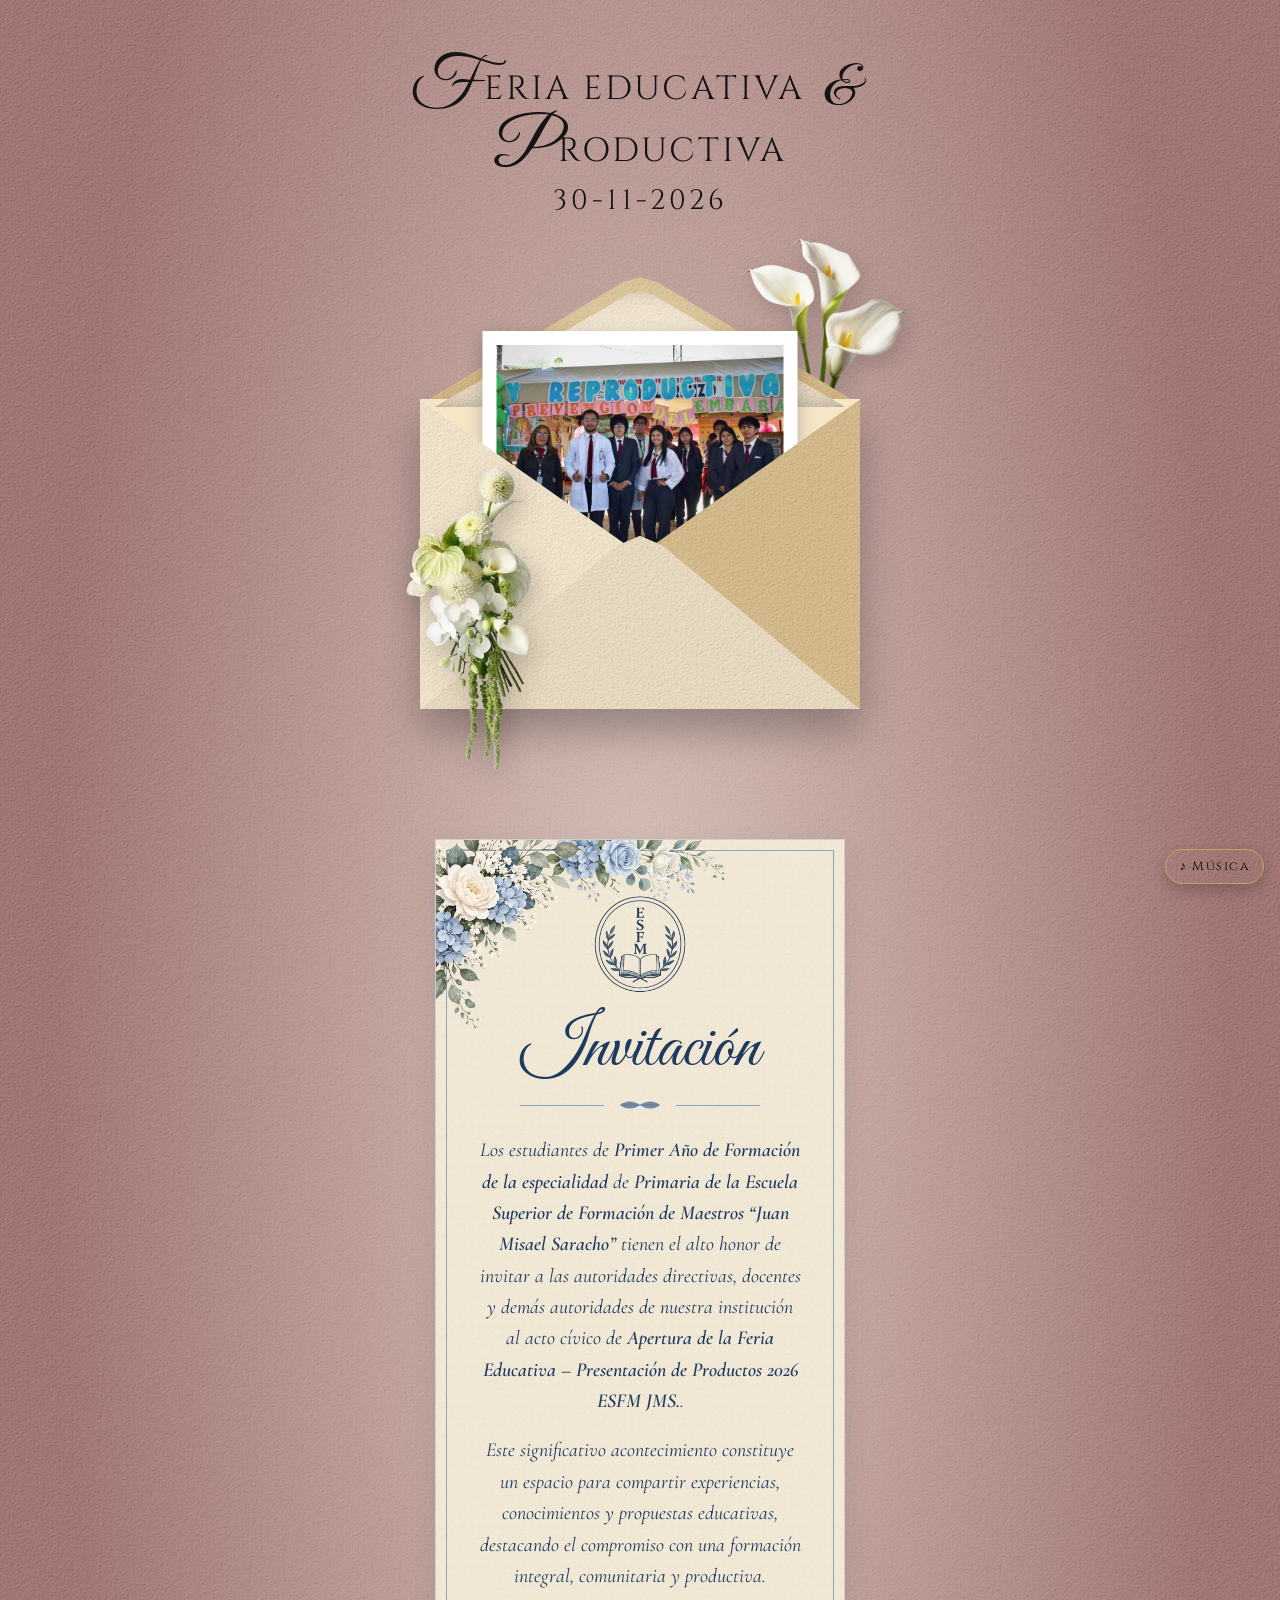
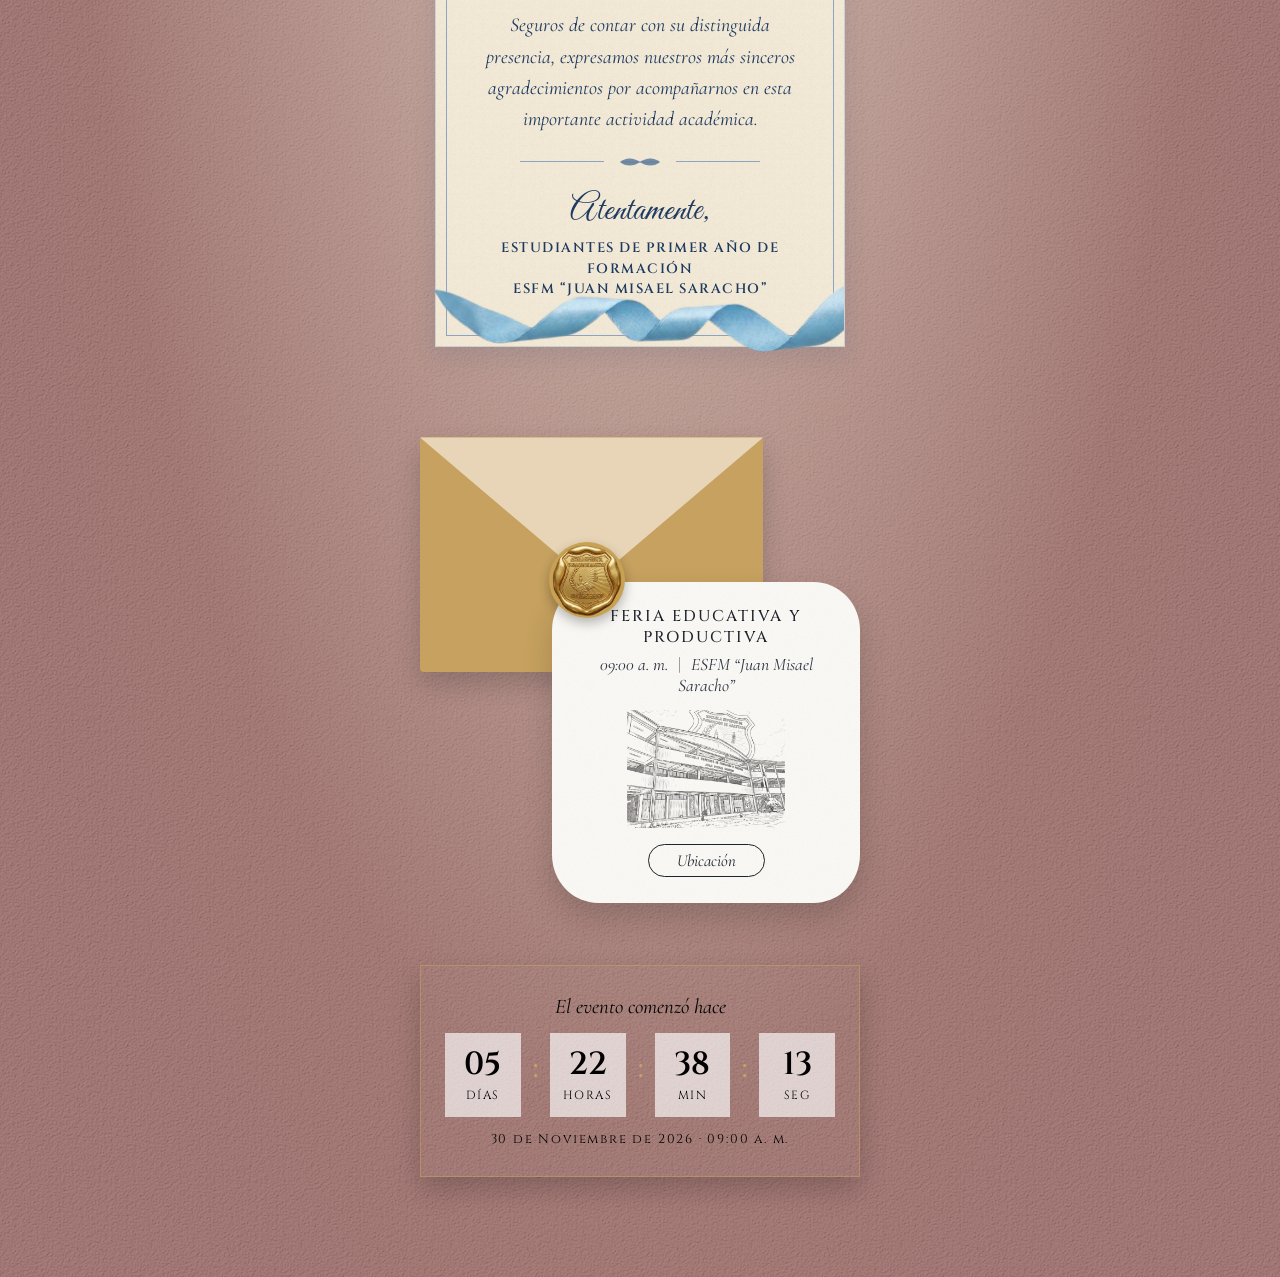
==== commit e613275f: "septimo commit" ====
--- a/componentes/invitacion-final.html
+++ b/componentes/invitacion-final.html
@@ -76,11 +76,11 @@
           </div>
 
           <p class="formal-paragraph">
-            Los estudiantes de <strong>Primer Año de Formación</strong> de la
-            <strong>Escuela Superior de Formación de Maestros “Juan Misael Saracho”</strong>
+            Los estudiantes de <strong>Primer Año de Formación de la especialidad</strong> de
+            <strong>Primaria de la Escuela Superior de Formación de Maestros “Juan Misael Saracho”</strong>
             tienen el alto honor de invitar a las autoridades directivas, docentes y demás
             autoridades de nuestra institución al acto cívico de
-            <strong>Apertura de la Feria Educativa – Gestión 2026</strong>.
+            <strong>Apertura de la Feria Educativa – Presentación de Productos 2026 ESFM JMS.</strong>.
           </p>
 
           <p class="formal-paragraph">
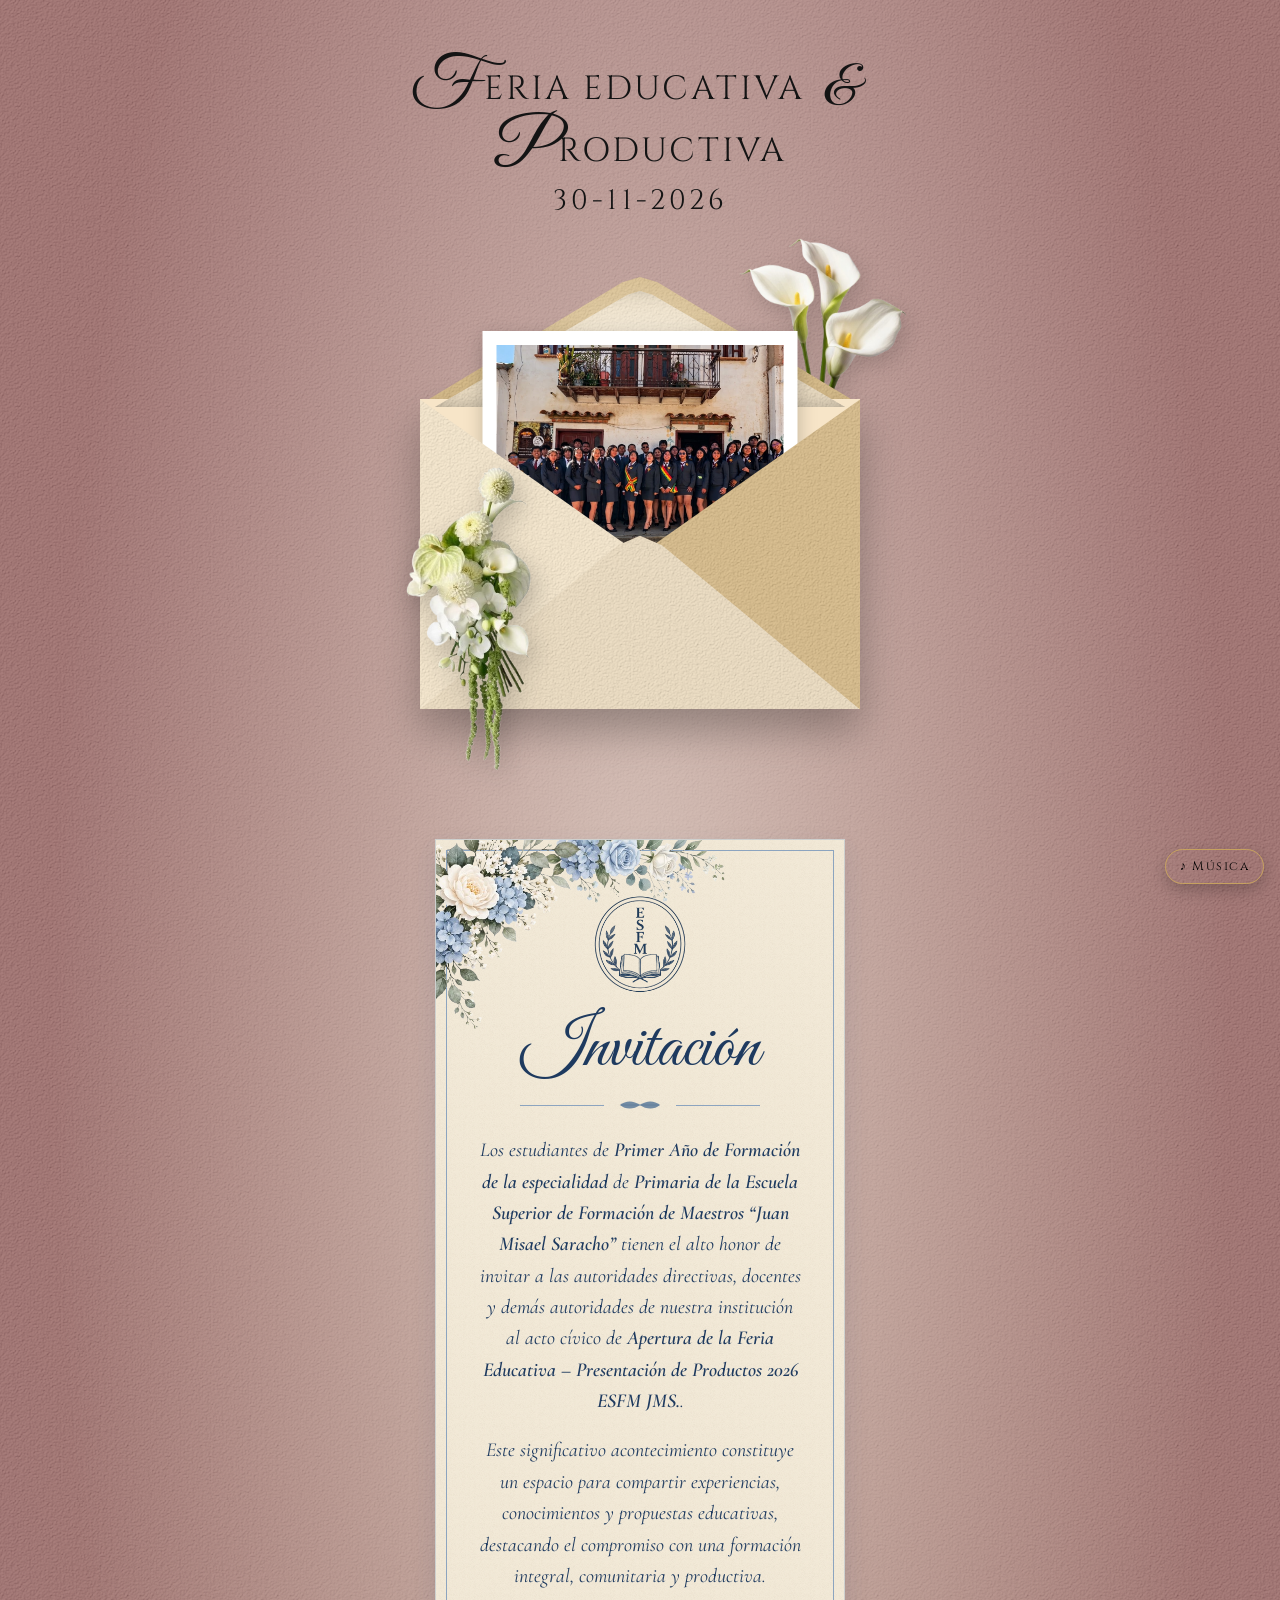
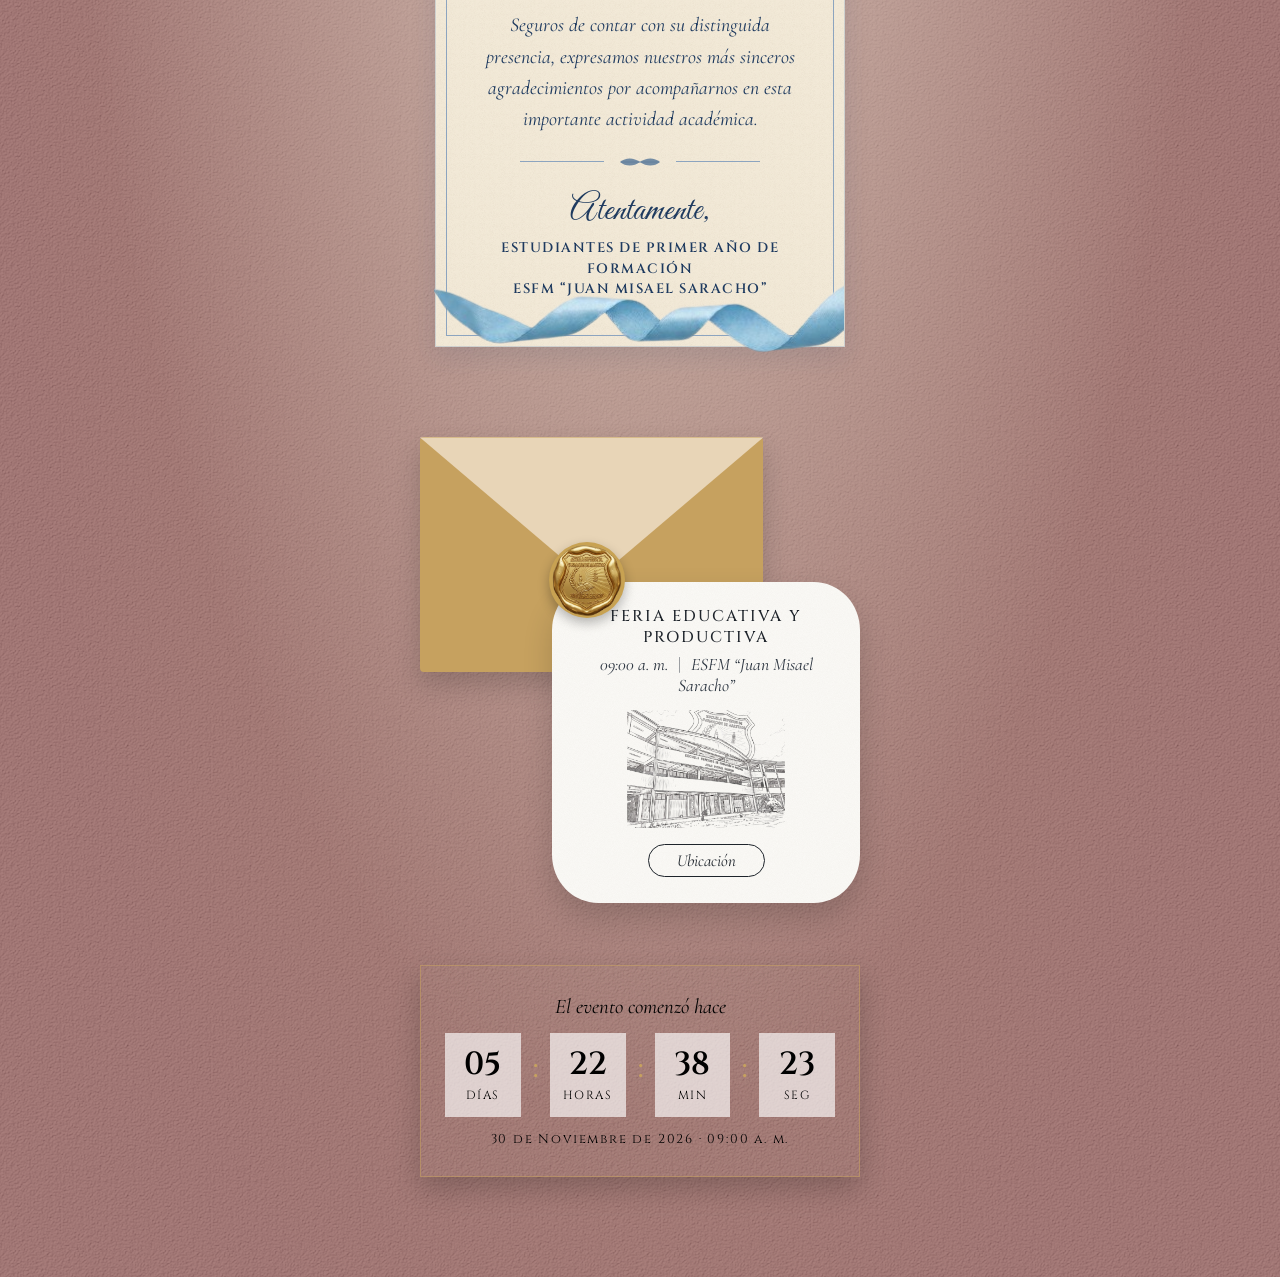
==== commit b7d144c2: "octavo commit" ====
--- a/componentes/invitacion-final.html
+++ b/componentes/invitacion-final.html
@@ -38,7 +38,7 @@
 
         <!-- Tarjeta / Fotografía que sale del sobre -->
         <div class="photo-card">
-          <img src="../assets/img/feria.jpeg" alt="Feria Educativo y Productiva">
+          <img src="../assets/img/grupal.jpeg" alt="Feria Educativo y Productiva">
         </div>
 
         <!-- Pliegues delanteros del sobre -->
